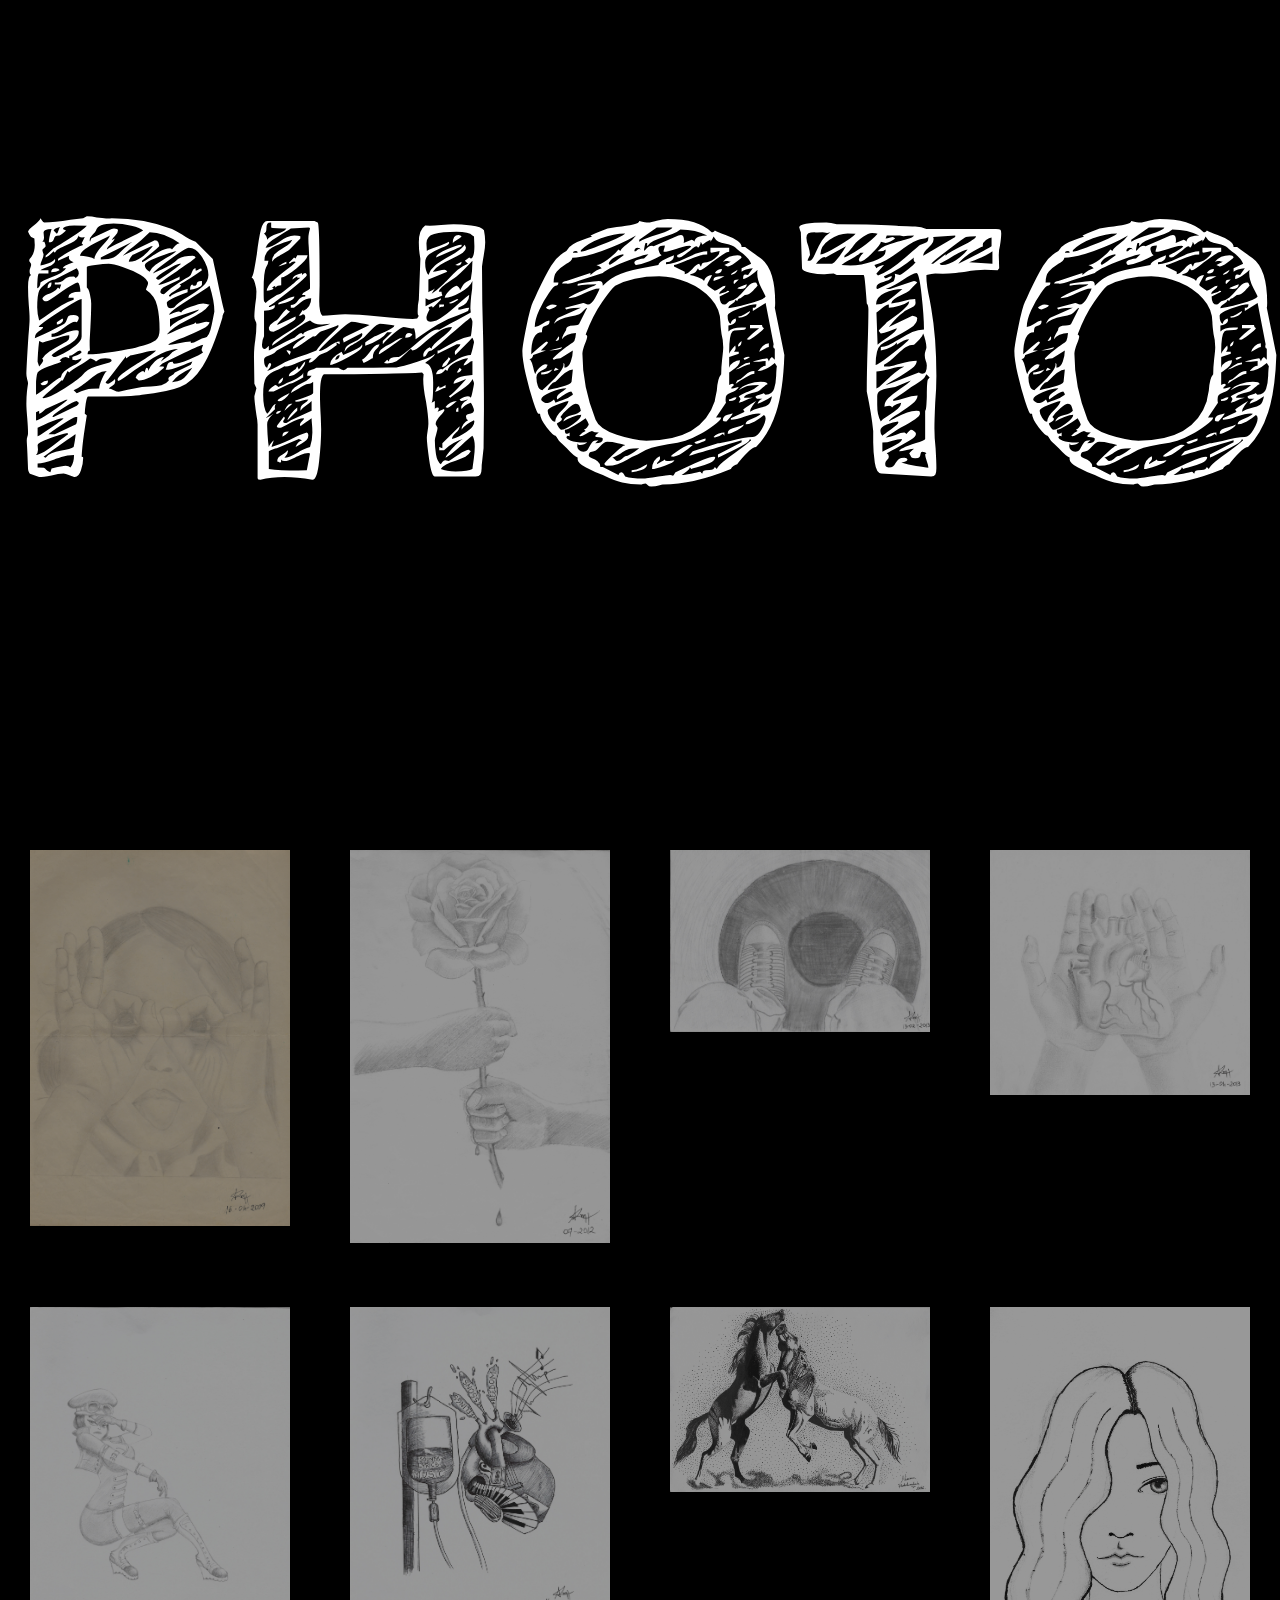
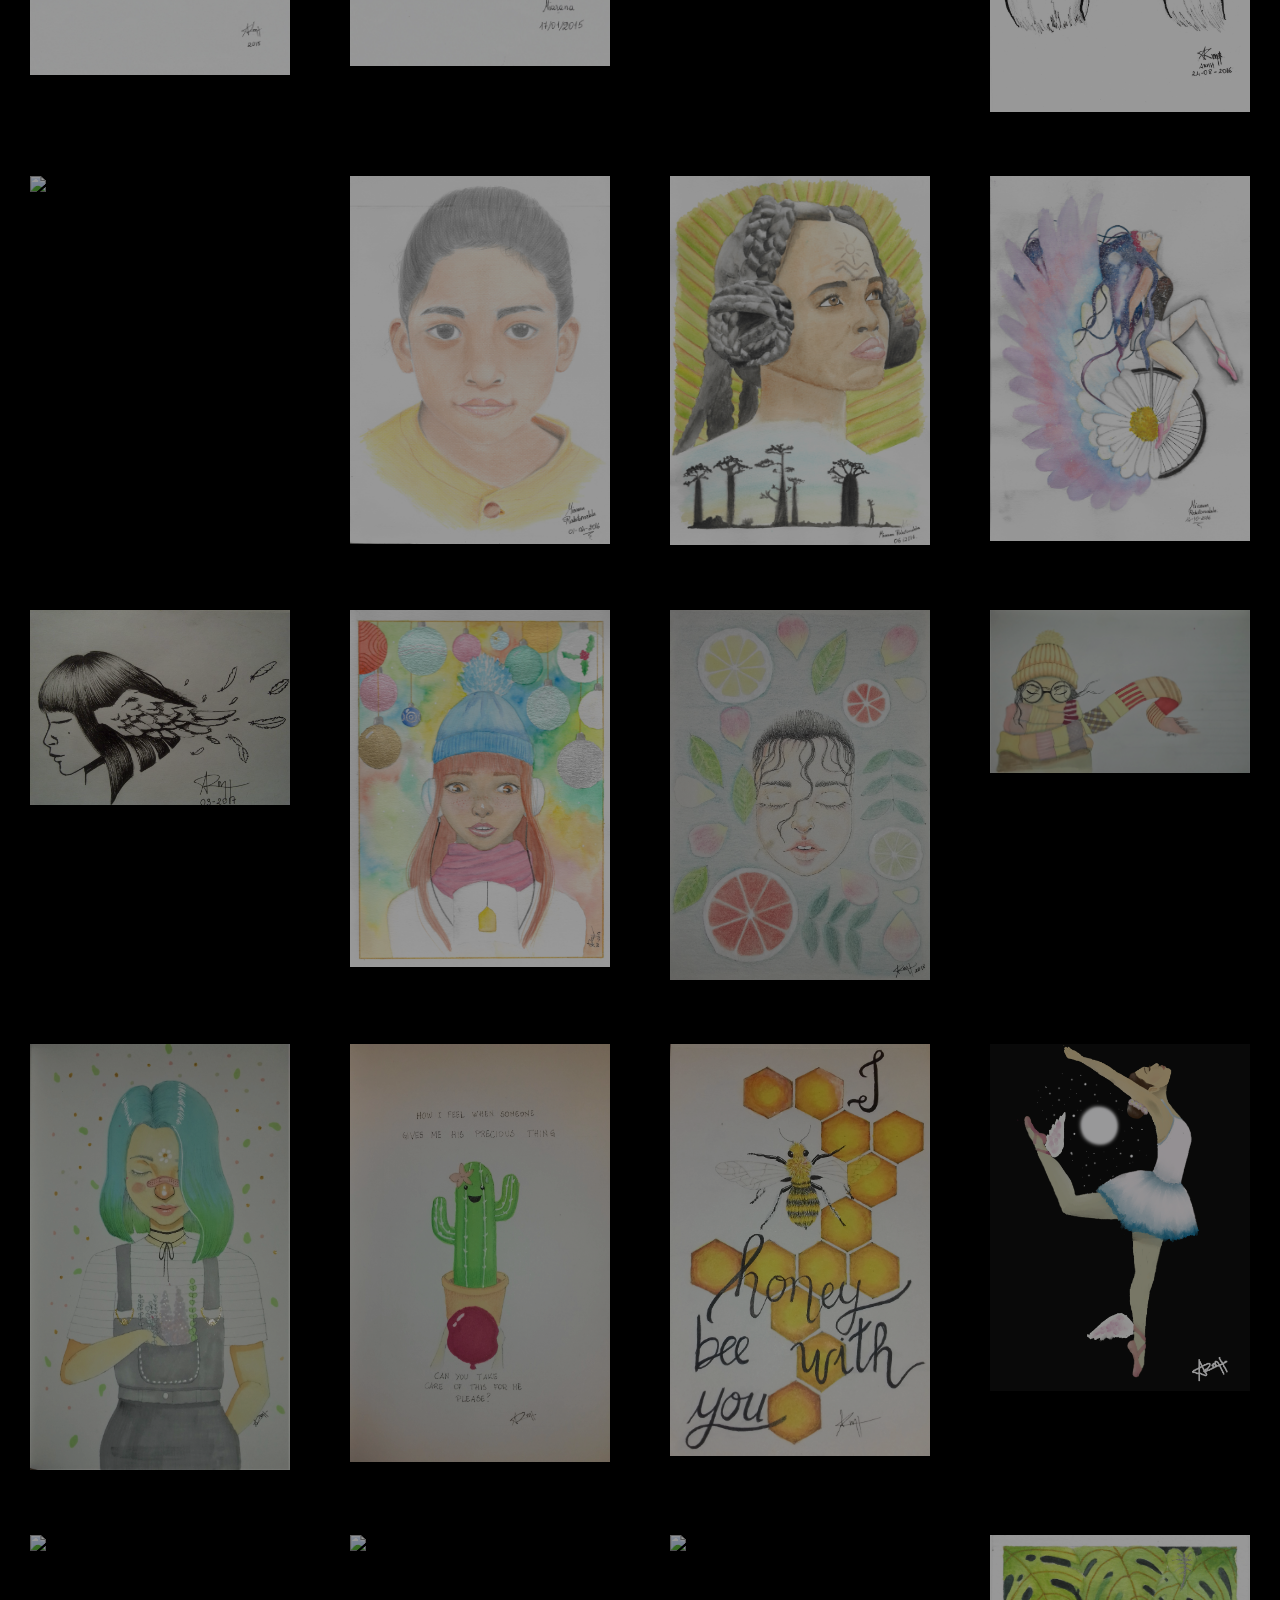
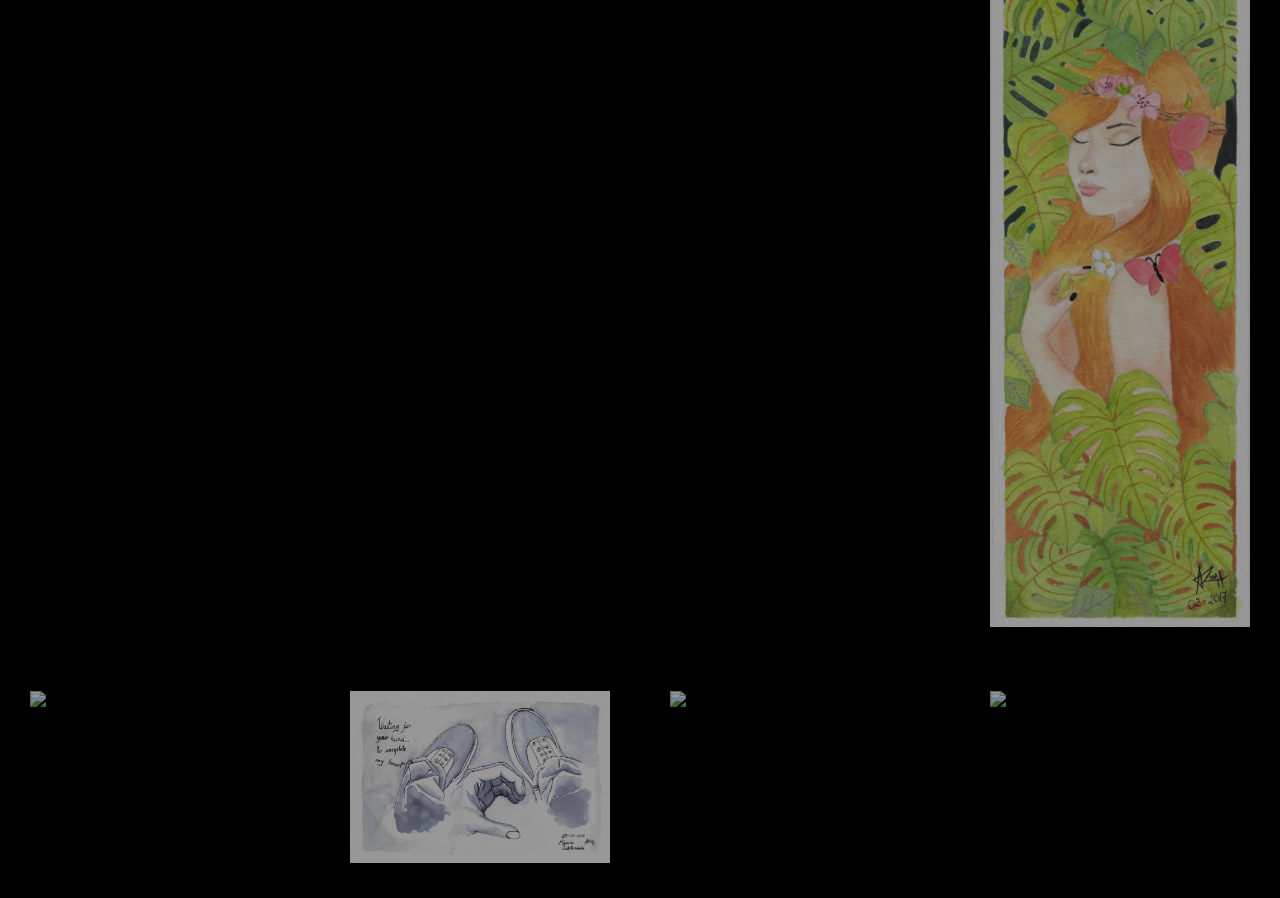
==== Drawings.html @ 01979095 "20/01" ====
<!DOCTYPE html>
<html lang="en" dir="ltr">
<head>
  <title> Photography </title>

  <meta name="viewport" content="width=device-width, initial-scale=1">

  <link rel="stylesheet" type="text/css" href="css\style.css" />
  <link rel="stylesheet" type="text/css" href="css\normalize.css" />
  <link rel="stylesheet" type="text/css" href="css\stars_background.css" />
  <link rel="stylesheet" href="https://fonts.googleapis.com/css?family=Cabin+Sketch:400,700"/>

  <div class="stars"></div>
  <div class="twinkling"></div>

  <style>
  * {
    box-sizing: border-box;
  }

  body {
    margin: 100px auto;
  }

  header .photos
  {
    font-family: "Cabin Sketch";
    font-size: 400px;
    color: #ffffff;
    margin: 200px auto 400px;
    text-align: center;
    font-weight: bold;
    line-height: 120px;
  }

  .column {
    float: left;
    width: 25%;
    padding: 30px;
  }

  .column img {
    opacity: 0.6;
    cursor: pointer;
  }

  .column img:hover {
    opacity: 1;
  }

  .row:after {
    content: "";
    display: table;
    clear: both;
  }

  .container {
    position: relative;
    display: none;
  }

  .closebtn {
    position: absolute;
    top: 10px;
    right: 15px;
    color: white;
    font-size: 200px;
    cursor: pointer;
  }

  </style>
  </head>

<body>

  <!-- The four columns -->
<header>
  <div class="photos"> <h> PHOTOGRAPHY </h>
  </div>
</header>

  <div class="row">
    <div class="column">
      <img src="images\drawings\001.jpg" alt="01" style="width:100%" onclick="myFunction(this);">
    </div>
    <div class="column">
      <img src="images\drawings\002.jpg" alt="02" style="width:100%" onclick="myFunction(this);">
    </div>
    <div class="column">
      <img src="images\drawings\003.jpg" alt="03" style="width:100%" onclick="myFunction(this);">
    </div>
    <div class="column">
      <img src="images\drawings\004.jpg" alt="04" style="width:100%" onclick="myFunction(this);">
    </div>
  </div>

  <div class="row">
    <div class="column">
      <img src="images\drawings\005.jpg" alt="05" style="width:100%" onclick="myFunction(this);">
    </div>
    <div class="column">
      <img src="images\drawings\006.jpg" alt="06" style="width:100%" onclick="myFunction(this);">
    </div>
    <div class="column">
      <img src="images\drawings\007.jpg" alt="07" style="width:100%" onclick="myFunction(this);">
    </div>
    <div class="column">
      <img src="images\drawings\008.jpg" alt="08" style="width:100%" onclick="myFunction(this);">
    </div>
  </div>

  <div class="row">
    <div class="column">
      <img src="images\drawings\009.jpg" alt="09" style="width:100%" onclick="myFunction(this);">
    </div>
    <div class="column">
      <img src="images\drawings\010.jpg" alt="10" style="width:100%" onclick="myFunction(this);">
    </div>
    <div class="column">
      <img src="images\drawings\011.jpg" alt="11" style="width:100%" onclick="myFunction(this);">
    </div>
    <div class="column">
      <img src="images\drawings\012.jpg" alt="12" style="width:100%" onclick="myFunction(this);">
    </div>
  </div>

  <div class="row">
    <div class="column">
      <img src="images\drawings\013.jpg" alt="13" style="width:100%" onclick="myFunction(this);">
    </div>
    <div class="column">
      <img src="images\drawings\014.jpg" alt="14" style="width:100%" onclick="myFunction(this);">
    </div>
    <div class="column">
      <img src="images\drawings\015.jpg" alt="15" style="width:100%" onclick="myFunction(this);">
    </div>
    <div class="column">
      <img src="images\drawings\016.jpg" alt="16" style="width:100%" onclick="myFunction(this);">
    </div>
  </div>

  <div class="row">
    <div class="column">
      <img src="images\drawings\017.jpg" alt="17" style="width:100%" onclick="myFunction(this);">
    </div>
    <div class="column">
      <img src="images\drawings\018.jpg" alt="18" style="width:100%" onclick="myFunction(this);">
    </div>
    <div class="column">
      <img src="images\drawings\019.jpg" alt="19" style="width:100%" onclick="myFunction(this);">
    </div>
    <div class="column">
      <img src="images\drawings\danseuse.jpg" alt="20" style="width:100%" onclick="myFunction(this);">
    </div>
  </div>

  <div class="row">
    <div class="column">
      <img src="images\drawings\flying_shoes.jpg" alt="21" style="width:100%" onclick="myFunction(this);">
    </div>
    <div class="column">
      <img src="images\drawings\guardian_of_life.jpg" alt="22" style="width:100%" onclick="myFunction(this);">
    </div>
    <div class="column">
      <img src="images\drawings\mère_des_mers.jpg" alt="23" style="width:100%" onclick="myFunction(this);">
    </div>
    <div class="column">
      <img src="images\drawings\naturally.jpg" alt="24" style="width:100%" onclick="myFunction(this);">
    </div>
  </div>

  <div class="row">
    <div class="column">
      <img src="images\drawings\filo_rosso.jpg" alt="21" style="width:100%" onclick="myFunction(this);">
    </div>
    <div class="column">
      <img src="images\drawings\waiting.jpg" alt="22" style="width:100%" onclick="myFunction(this);">
    </div>
    <div class="column">
      <img src="images\drawings\christams_card.jpg" alt="23" style="width:100%" onclick="myFunction(this);">
    </div>
    <div class="column">
      <img src="images\drawings\christmas_elf.jpg" alt="24" style="width:100%" onclick="myFunction(this);">
    </div>
  </div>

  <div class="container">
    <span onclick="this.parentElement.style.display='none'" class="closebtn">&times;</span>
    <img id="expandedImg" style="width:80%">
    <div id="imgtext"></div>
  </div>

  <script>
  function myFunction(imgs) {
    var expandImg = document.getElementById("expandedImg");
    var imgText = document.getElementById("imgtext");
    expandImg.src = imgs.src;
    imgText.innerHTML = imgs.alt;
    expandImg.parentElement.style.display = "block";
  }
  </script>

</html>
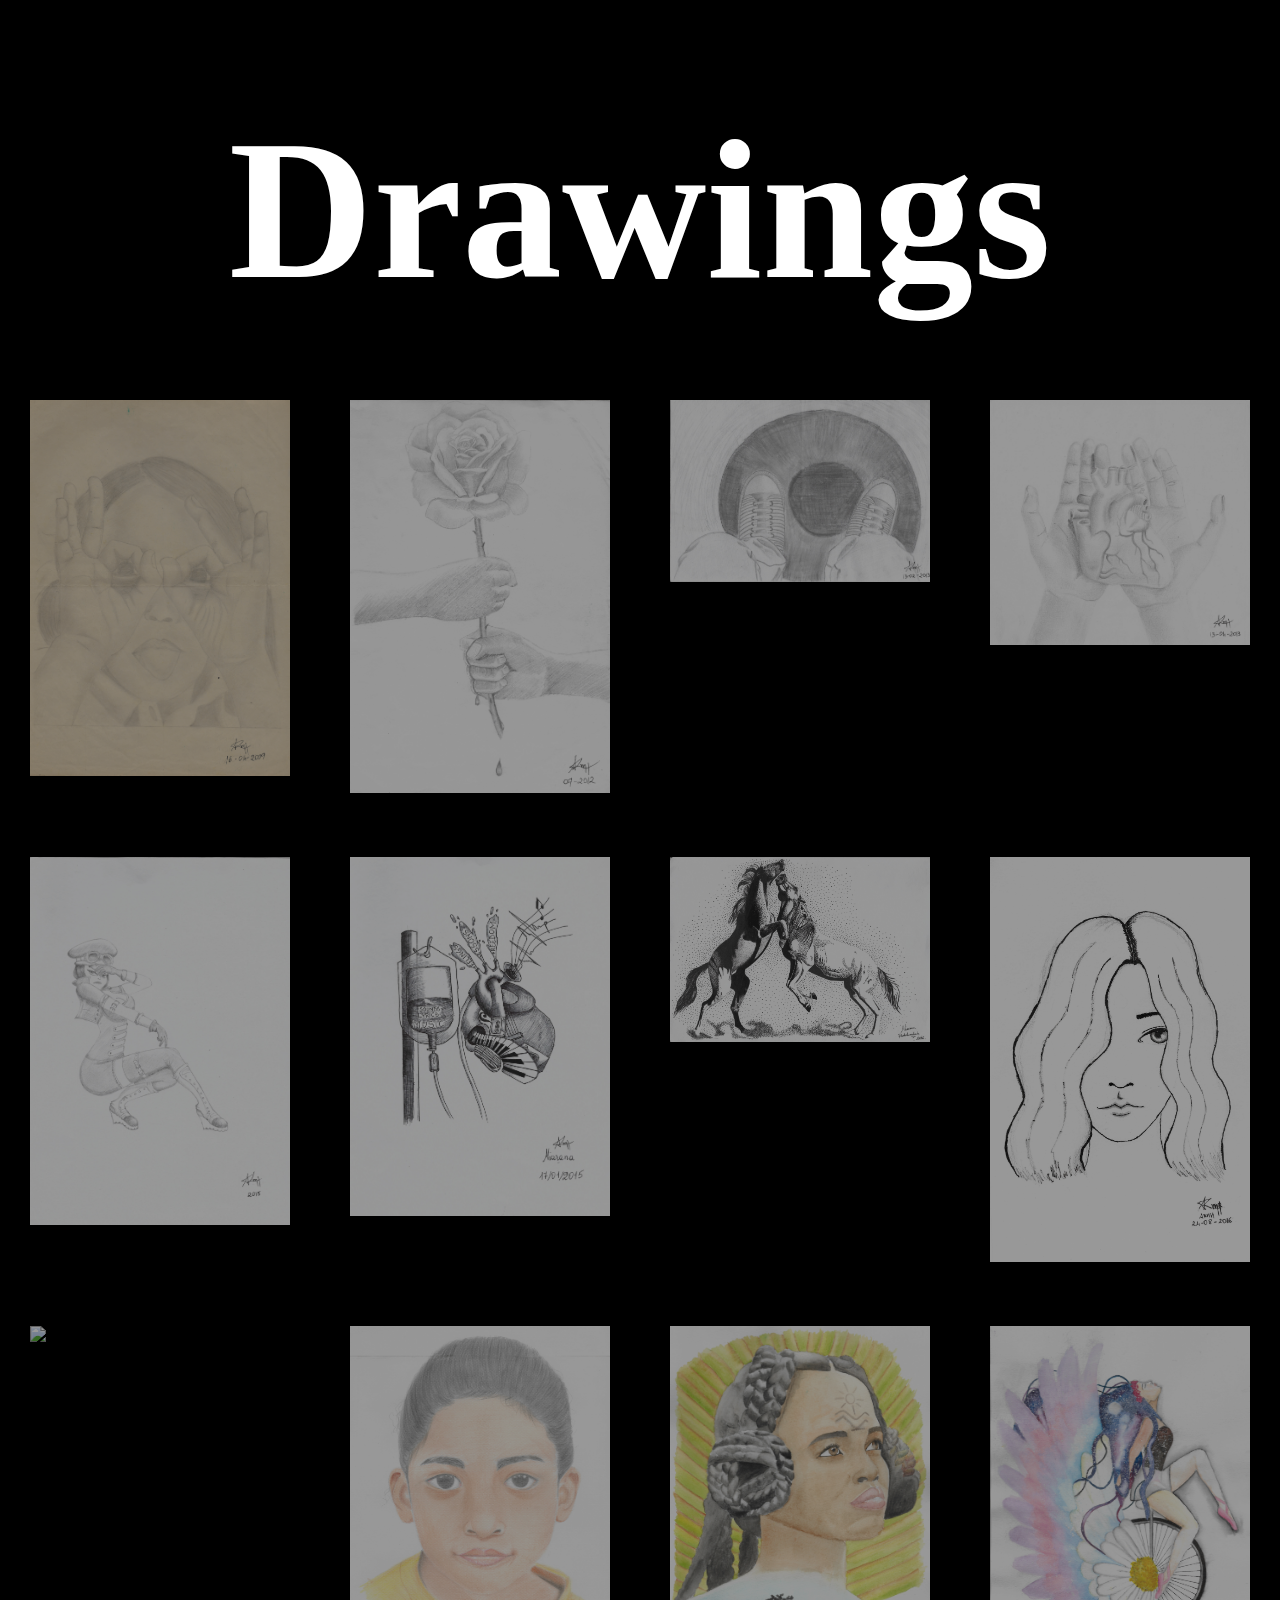
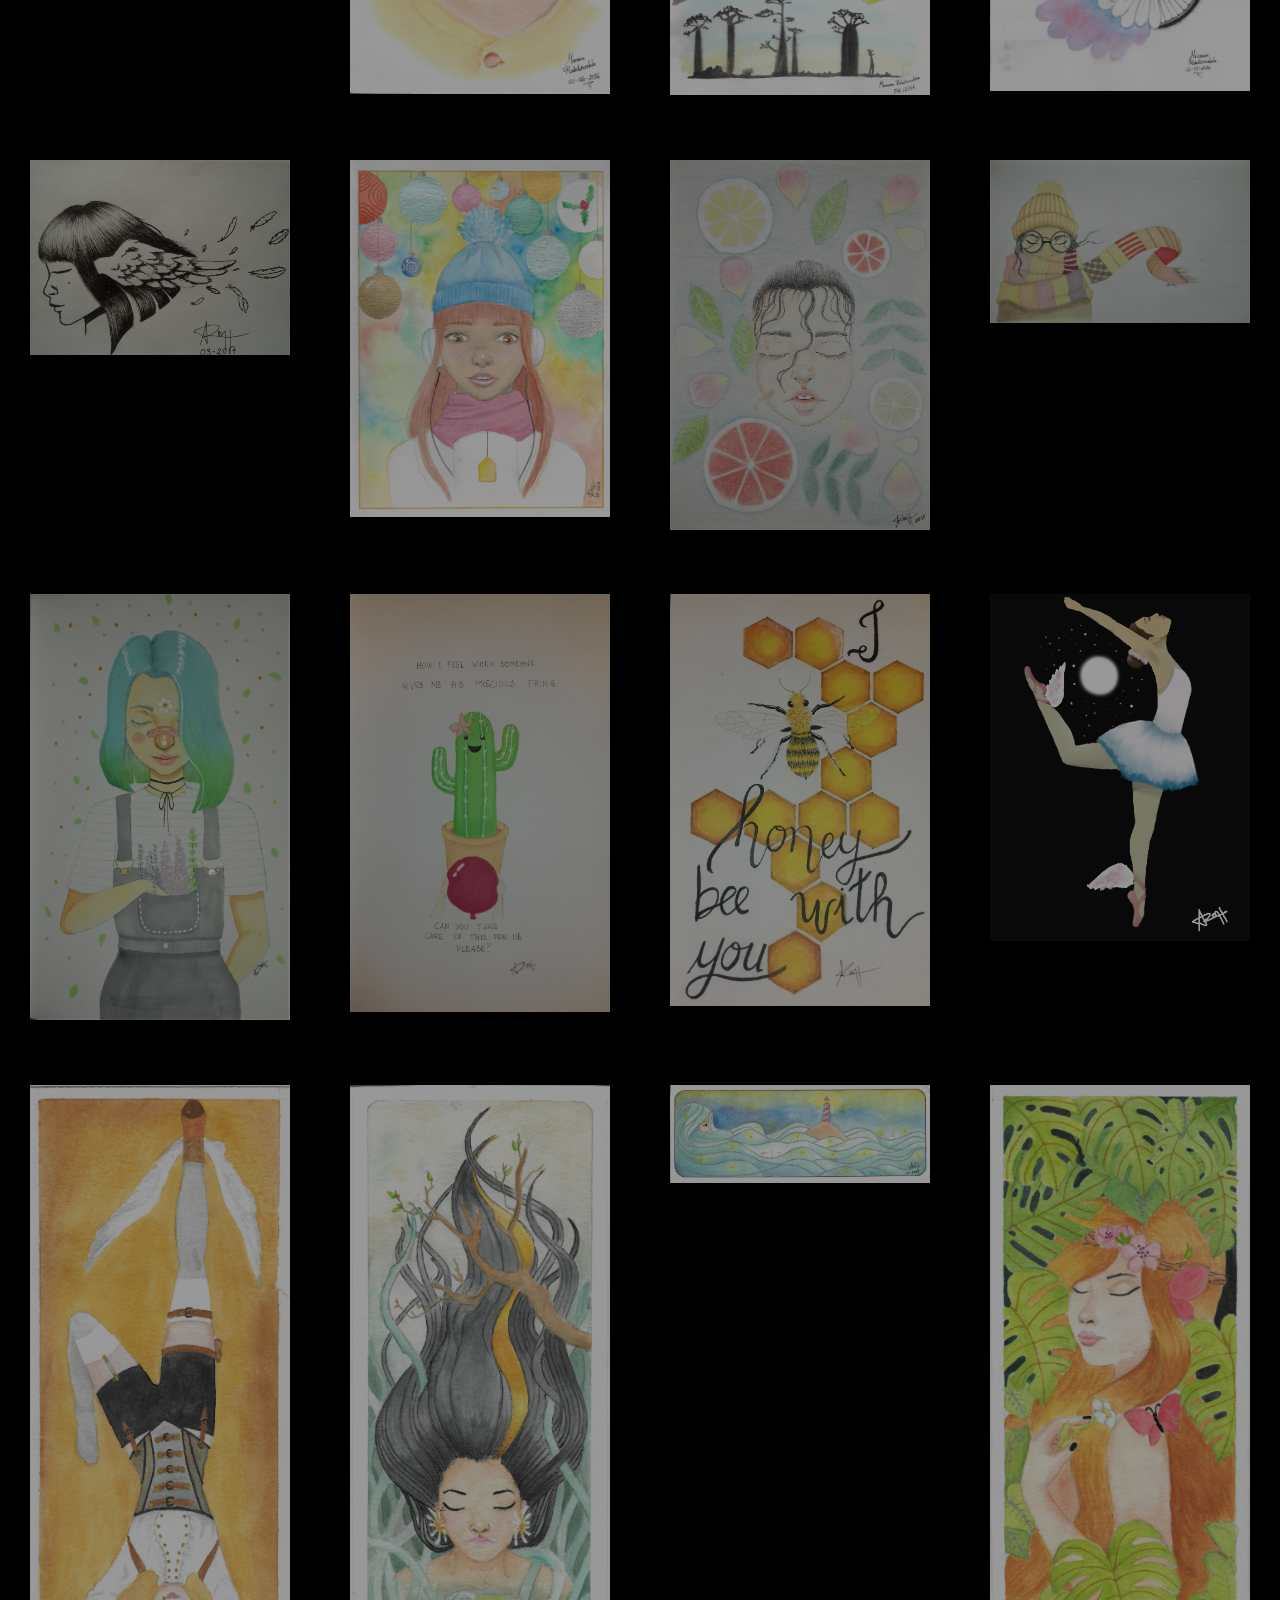
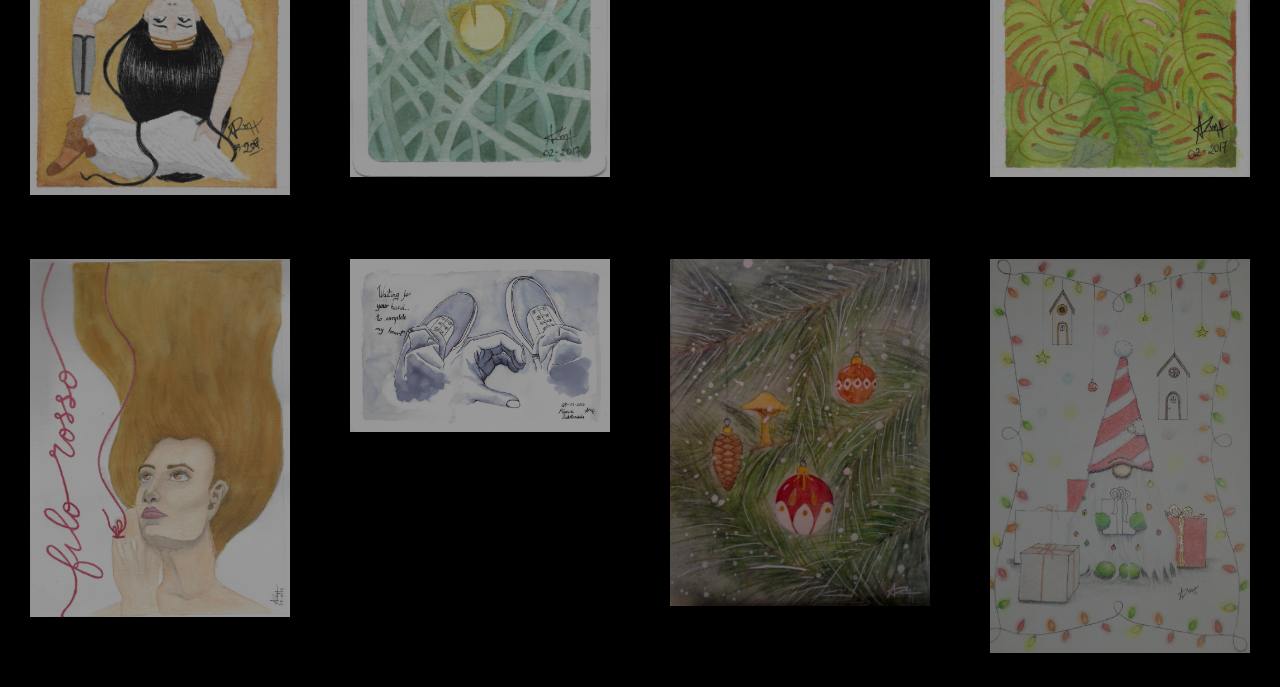
==== commit 1bfc1372: "Update Drawings.html" ====
--- a/Drawings.html
+++ b/Drawings.html
@@ -1,7 +1,7 @@
 <!DOCTYPE html>
 <html lang="en" dir="ltr">
 <head>
-  <title> Photography </title>
+  <title> Drawings </title>
 
   <meta name="viewport" content="width=device-width, initial-scale=1">
 
@@ -9,6 +9,7 @@
   <link rel="stylesheet" type="text/css" href="css\normalize.css" />
   <link rel="stylesheet" type="text/css" href="css\stars_background.css" />
   <link rel="stylesheet" href="https://fonts.googleapis.com/css?family=Cabin+Sketch:400,700"/>
+  <link rel="stylesheet" type="font/css" href="fonts\lady_fiesta\lady fiesta.TFF"/>
 
   <div class="stars"></div>
   <div class="twinkling"></div>
@@ -19,15 +20,15 @@
   }
 
   body {
-    margin: 100px auto;
-  }
-
-  header .photos
+    margin: 50px auto;
+  }
+
+  header .drawings
   {
-    font-family: "Cabin Sketch";
-    font-size: 400px;
+    font-family: "Lady Fiesta";
+    font-size: 200px;
     color: #ffffff;
-    margin: 200px auto 400px;
+    margin: 100px auto 100px;
     text-align: center;
     font-weight: bold;
     line-height: 120px;
@@ -64,7 +65,7 @@
     top: 10px;
     right: 15px;
     color: white;
-    font-size: 200px;
+    font-size: 50px;
     cursor: pointer;
   }
 
@@ -75,7 +76,7 @@
 
   <!-- The four columns -->
 <header>
-  <div class="photos"> <h> PHOTOGRAPHY </h>
+  <div class="drawings"> <h> Drawings </h>
   </div>
 </header>
 
@@ -156,13 +157,13 @@
 
   <div class="row">
     <div class="column">
-      <img src="images\drawings\flying_shoes.jpg" alt="21" style="width:100%" onclick="myFunction(this);">
-    </div>
-    <div class="column">
-      <img src="images\drawings\guardian_of_life.jpg" alt="22" style="width:100%" onclick="myFunction(this);">
-    </div>
-    <div class="column">
-      <img src="images\drawings\mère_des_mers.jpg" alt="23" style="width:100%" onclick="myFunction(this);">
+      <img src="images\drawings\flying shoes.jpg" alt="21" style="width:100%" onclick="myFunction(this);">
+    </div>
+    <div class="column">
+      <img src="images\drawings\guardian of life.jpg" alt="22" style="width:100%" onclick="myFunction(this);">
+    </div>
+    <div class="column">
+      <img src="images\drawings\mère des mers.jpg" alt="23" style="width:100%" onclick="myFunction(this);">
     </div>
     <div class="column">
       <img src="images\drawings\naturally.jpg" alt="24" style="width:100%" onclick="myFunction(this);">
@@ -171,16 +172,16 @@
 
   <div class="row">
     <div class="column">
-      <img src="images\drawings\filo_rosso.jpg" alt="21" style="width:100%" onclick="myFunction(this);">
+      <img src="images\drawings\filo rosso.jpg" alt="21" style="width:100%" onclick="myFunction(this);">
     </div>
     <div class="column">
       <img src="images\drawings\waiting.jpg" alt="22" style="width:100%" onclick="myFunction(this);">
     </div>
     <div class="column">
-      <img src="images\drawings\christams_card.jpg" alt="23" style="width:100%" onclick="myFunction(this);">
-    </div>
-    <div class="column">
-      <img src="images\drawings\christmas_elf.jpg" alt="24" style="width:100%" onclick="myFunction(this);">
+      <img src="images\drawings\christmas card.jpg" alt="23" style="width:100%" onclick="myFunction(this);">
+    </div>
+    <div class="column">
+      <img src="images\drawings\christmas elf.jpg" alt="24" style="width:100%" onclick="myFunction(this);">
     </div>
   </div>
 
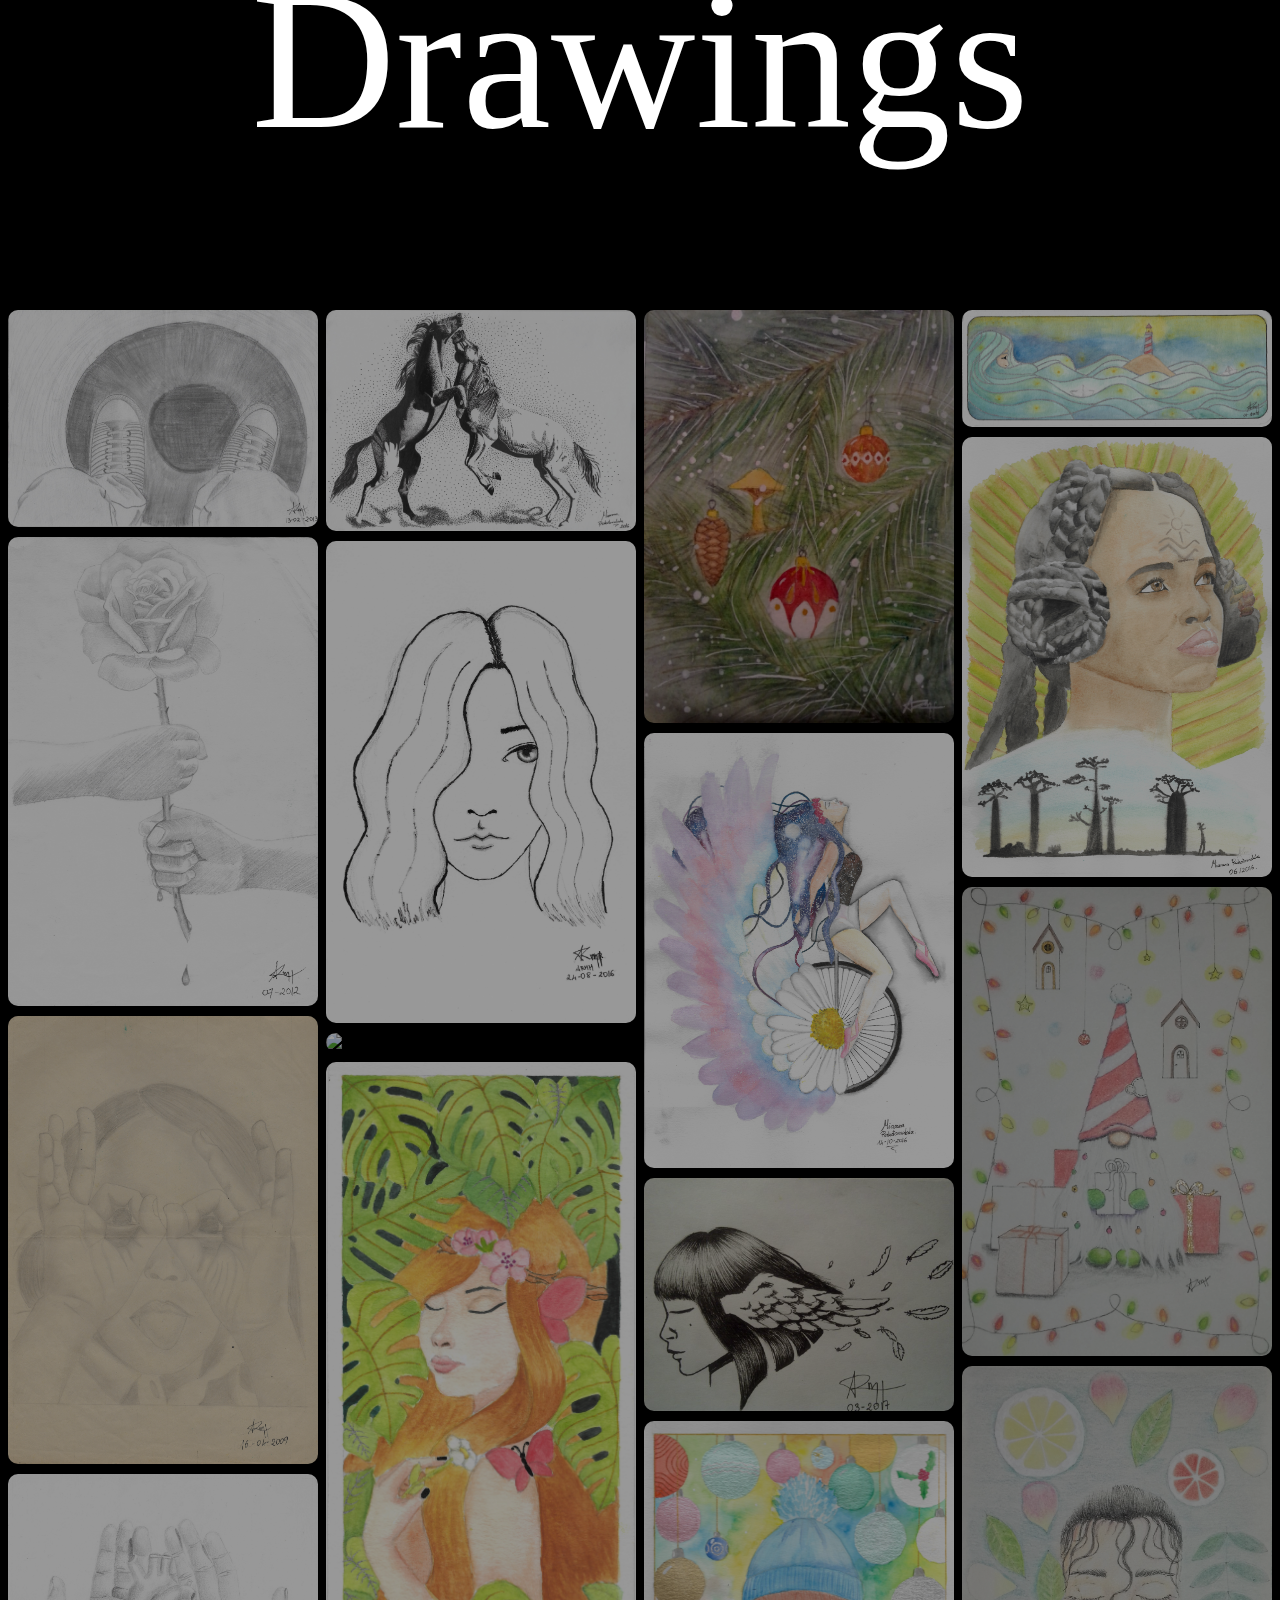
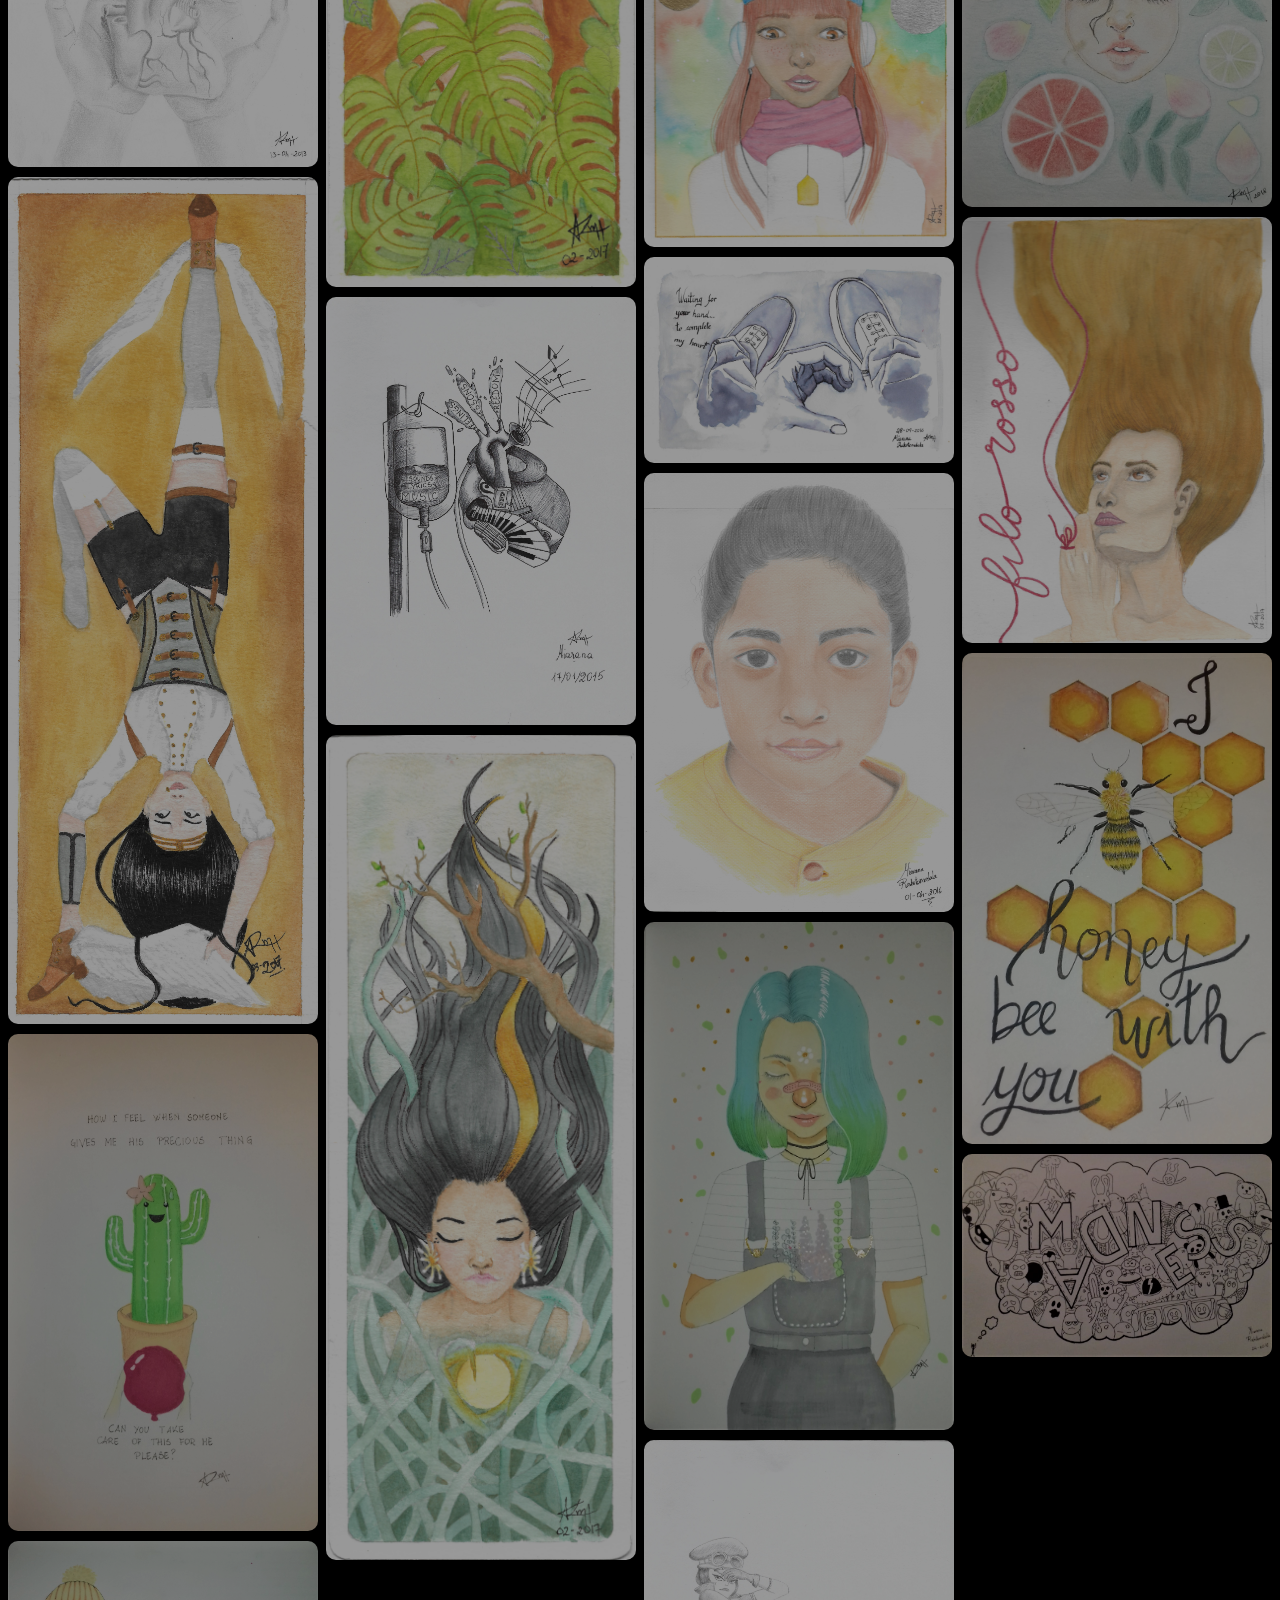
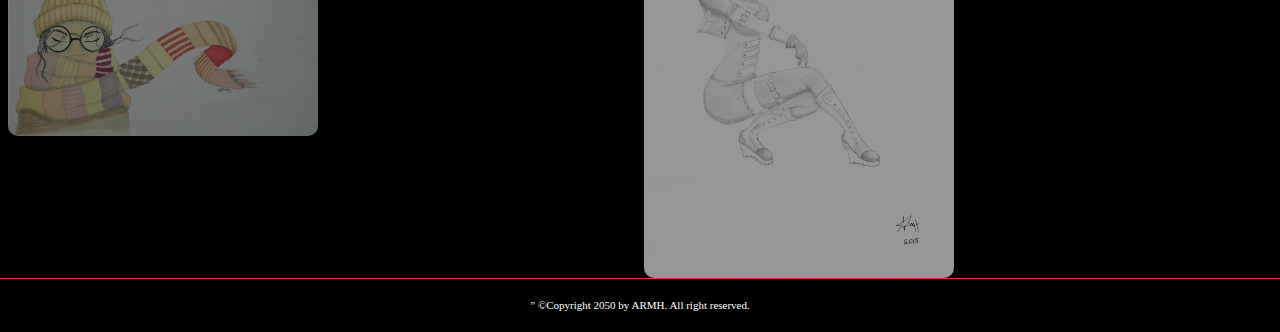
==== commit ddbc32bb: "22/01" ====
--- a/Drawings.html
+++ b/Drawings.html
@@ -20,7 +20,7 @@
   }
 
   body {
-    margin: 50px auto;
+    margin: 0 auto;
   }
 
   header .drawings
@@ -28,25 +28,38 @@
     font-family: "Lady Fiesta";
     font-size: 200px;
     color: #ffffff;
-    margin: 100px auto 100px;
+    margin: 0 auto 100px;
     text-align: center;
-    font-weight: bold;
+    font-weight: normal;
     line-height: 120px;
+    height: 200px;
   }
 
   .column {
-    float: left;
-    width: 25%;
-    padding: 30px;
+    -ms-flex: 25%; /* IE10 */
+   flex: 25%;
+   max-width: 25%;
+   padding: 0 4px;
   }
 
   .column img {
+    border-radius: 10px;
     opacity: 0.6;
     cursor: pointer;
+    margin-top: 10px;
+    vertical-align: middle;
   }
 
   .column img:hover {
     opacity: 1;
+  }
+
+  .row {
+    display: -ms-flexbox; /* IE 10 */
+    display: flex;
+    -ms-flex-wrap: wrap; /* IE 10 */
+    flex-wrap: wrap;
+    padding: 0 4px;
   }
 
   .row:after {
@@ -64,11 +77,76 @@
     position: absolute;
     top: 10px;
     right: 15px;
-    color: white;
+    color: black;
     font-size: 50px;
     cursor: pointer;
   }
 
+.expand {
+margin: 0;
+display: block;
+width: 80%;
+max-width: 700px;
+}
+
+#caption {
+margin: auto;
+display: block;
+width: 60%;
+max-width: 100%;
+text-align: center;
+color: #ccc;
+padding: 10px 0;
+height: 150px;
+}
+
+/* Add Animation */
+.expand, #caption {
+-webkit-animation-name: zoom;
+-webkit-animation-duration: 0.6s;
+animation-name: zoom;
+animation-duration: 0.6s;
+}
+
+@-webkit-keyframes zoom {
+from {-webkit-transform:scale(0)}
+to {-webkit-transform:scale(1)}
+}
+
+@keyframes zoom {
+from {transform:scale(0)}
+to {transform:scale(1)}
+}
+
+  /* Responsive layout - makes a two column-layout instead of four columns */
+@media screen and (max-width: 800px) {
+  .column {
+    -ms-flex: 100%;
+    flex: 40%;
+    max-width: 30%;
+  }
+}
+
+/* Responsive layout - makes the two columns stack on top of each other instead of next to each other */
+@media screen and (max-width: 600px) {
+  .column {
+    -ms-flex: 100%;
+    flex: 100%;
+    max-width: 100%;
+  }
+}
+
+  #footer
+  {
+           font-family: "antique olive";
+           font-size: 11px;
+           text-align: center;
+           color: white;
+           padding: 20px 50px 0 50px;
+           border-top: 0.5px groove;
+           border-color: #e03a36;
+  }
+
   </style>
   </head>
 
@@ -76,113 +154,50 @@
 
   <!-- The four columns -->
 <header>
-  <div class="drawings"> <h> Drawings </h>
-  </div>
+      <div class="drawings"> <h> Drawings </h> </div>
 </header>
 
   <div class="row">
     <div class="column">
       <img src="images\drawings\001.jpg" alt="01" style="width:100%" onclick="myFunction(this);">
-    </div>
-    <div class="column">
       <img src="images\drawings\002.jpg" alt="02" style="width:100%" onclick="myFunction(this);">
-    </div>
-    <div class="column">
       <img src="images\drawings\003.jpg" alt="03" style="width:100%" onclick="myFunction(this);">
-    </div>
-    <div class="column">
       <img src="images\drawings\004.jpg" alt="04" style="width:100%" onclick="myFunction(this);">
-    </div>
-  </div>
-
-  <div class="row">
-    <div class="column">
-      <img src="images\drawings\005.jpg" alt="05" style="width:100%" onclick="myFunction(this);">
-    </div>
-    <div class="column">
+      <img src="images\drawings\flying shoes.jpg" alt="21" style="width:100%" onclick="myFunction(this);">
+      <img src="images\drawings\018.jpg" alt="18" style="width:100%" onclick="myFunction(this);">
+      <img src="images\drawings\016.jpg" alt="16" style="width:100%" onclick="myFunction(this);">
+    </div>
+
+    <div class="column">
+      <img src="images\drawings\007.jpg" alt="07" style="width:100%" onclick="myFunction(this);">
+      <img src="images\drawings\008.jpg" alt="08" style="width:100%" onclick="myFunction(this);">
+      <img src="images\drawings\009.jpg" alt="09" style="width:100%" onclick="myFunction(this);">
+      <img src="images\drawings\naturally.jpg" alt="24" style="width:100%" onclick="myFunction(this);">
       <img src="images\drawings\006.jpg" alt="06" style="width:100%" onclick="myFunction(this);">
-    </div>
-    <div class="column">
-      <img src="images\drawings\007.jpg" alt="07" style="width:100%" onclick="myFunction(this);">
-    </div>
-    <div class="column">
-      <img src="images\drawings\008.jpg" alt="08" style="width:100%" onclick="myFunction(this);">
-    </div>
-  </div>
-
-  <div class="row">
-    <div class="column">
-      <img src="images\drawings\009.jpg" alt="09" style="width:100%" onclick="myFunction(this);">
-    </div>
-    <div class="column">
+      <img src="images\drawings\guardian of life.jpg" alt="17" style="width:100%" onclick="myFunction(this);">
+    </div>
+
+    <div class="column">
+      <img src="images\drawings\christmas card.jpg" alt="27" style="width:100%" onclick="myFunction(this);">
+      <img src="images\drawings\012.jpg" alt="12" style="width:100%" onclick="myFunction(this);">
+      <img src="images\drawings\013.jpg" alt="13" style="width:100%" onclick="myFunction(this);">
+      <img src="images\drawings\014.jpg" alt="14" style="width:100%" onclick="myFunction(this);">
+      <img src="images\drawings\waiting.jpg" alt="26" style="width:100%" onclick="myFunction(this);">
       <img src="images\drawings\010.jpg" alt="10" style="width:100%" onclick="myFunction(this);">
-    </div>
-    <div class="column">
+      <img src="images\drawings\017.jpg" alt="22" style="width:100%" onclick="myFunction(this);">
+      <img src="images\drawings\005.jpg" alt="28" style="width:100%" onclick="myFunction(this);">
+    </div>
+
+    <div class="column">
+      <img src="images\drawings\mère des mers.jpg" alt="23" style="width:100%" onclick="myFunction(this);">
       <img src="images\drawings\011.jpg" alt="11" style="width:100%" onclick="myFunction(this);">
-    </div>
-    <div class="column">
-      <img src="images\drawings\012.jpg" alt="12" style="width:100%" onclick="myFunction(this);">
-    </div>
-  </div>
-
-  <div class="row">
-    <div class="column">
-      <img src="images\drawings\013.jpg" alt="13" style="width:100%" onclick="myFunction(this);">
-    </div>
-    <div class="column">
-      <img src="images\drawings\014.jpg" alt="14" style="width:100%" onclick="myFunction(this);">
-    </div>
-    <div class="column">
+      <img src="images\drawings\christmas elf.jpg" alt="28" style="width:100%" onclick="myFunction(this);">
       <img src="images\drawings\015.jpg" alt="15" style="width:100%" onclick="myFunction(this);">
-    </div>
-    <div class="column">
-      <img src="images\drawings\016.jpg" alt="16" style="width:100%" onclick="myFunction(this);">
-    </div>
-  </div>
-
-  <div class="row">
-    <div class="column">
-      <img src="images\drawings\017.jpg" alt="17" style="width:100%" onclick="myFunction(this);">
-    </div>
-    <div class="column">
-      <img src="images\drawings\018.jpg" alt="18" style="width:100%" onclick="myFunction(this);">
-    </div>
-    <div class="column">
+      <img src="images\drawings\filo rosso.jpg" alt="25" style="width:100%" onclick="myFunction(this);">
       <img src="images\drawings\019.jpg" alt="19" style="width:100%" onclick="myFunction(this);">
-    </div>
-    <div class="column">
-      <img src="images\drawings\danseuse.jpg" alt="20" style="width:100%" onclick="myFunction(this);">
-    </div>
-  </div>
-
-  <div class="row">
-    <div class="column">
-      <img src="images\drawings\flying shoes.jpg" alt="21" style="width:100%" onclick="myFunction(this);">
-    </div>
-    <div class="column">
-      <img src="images\drawings\guardian of life.jpg" alt="22" style="width:100%" onclick="myFunction(this);">
-    </div>
-    <div class="column">
-      <img src="images\drawings\mère des mers.jpg" alt="23" style="width:100%" onclick="myFunction(this);">
-    </div>
-    <div class="column">
-      <img src="images\drawings\naturally.jpg" alt="24" style="width:100%" onclick="myFunction(this);">
-    </div>
-  </div>
-
-  <div class="row">
-    <div class="column">
-      <img src="images\drawings\filo rosso.jpg" alt="21" style="width:100%" onclick="myFunction(this);">
-    </div>
-    <div class="column">
-      <img src="images\drawings\waiting.jpg" alt="22" style="width:100%" onclick="myFunction(this);">
-    </div>
-    <div class="column">
-      <img src="images\drawings\christmas card.jpg" alt="23" style="width:100%" onclick="myFunction(this);">
-    </div>
-    <div class="column">
-      <img src="images\drawings\christmas elf.jpg" alt="24" style="width:100%" onclick="myFunction(this);">
-    </div>
+      <img src="images\drawings\madness.jpg" alt="05" style="width:100%" onclick="myFunction(this);">
+    </div>
+
   </div>
 
   <div class="container">
@@ -192,13 +207,17 @@
   </div>
 
   <script>
+
   function myFunction(imgs) {
     var expandImg = document.getElementById("expandedImg");
-    var imgText = document.getElementById("imgtext");
     expandImg.src = imgs.src;
-    imgText.innerHTML = imgs.alt;
     expandImg.parentElement.style.display = "block";
   }
   </script>
 
+  <div id="footer">”
+          ©Copyright 2050 by ARMH. All right reserved.
+  </div>
+
+</body>
 </html>
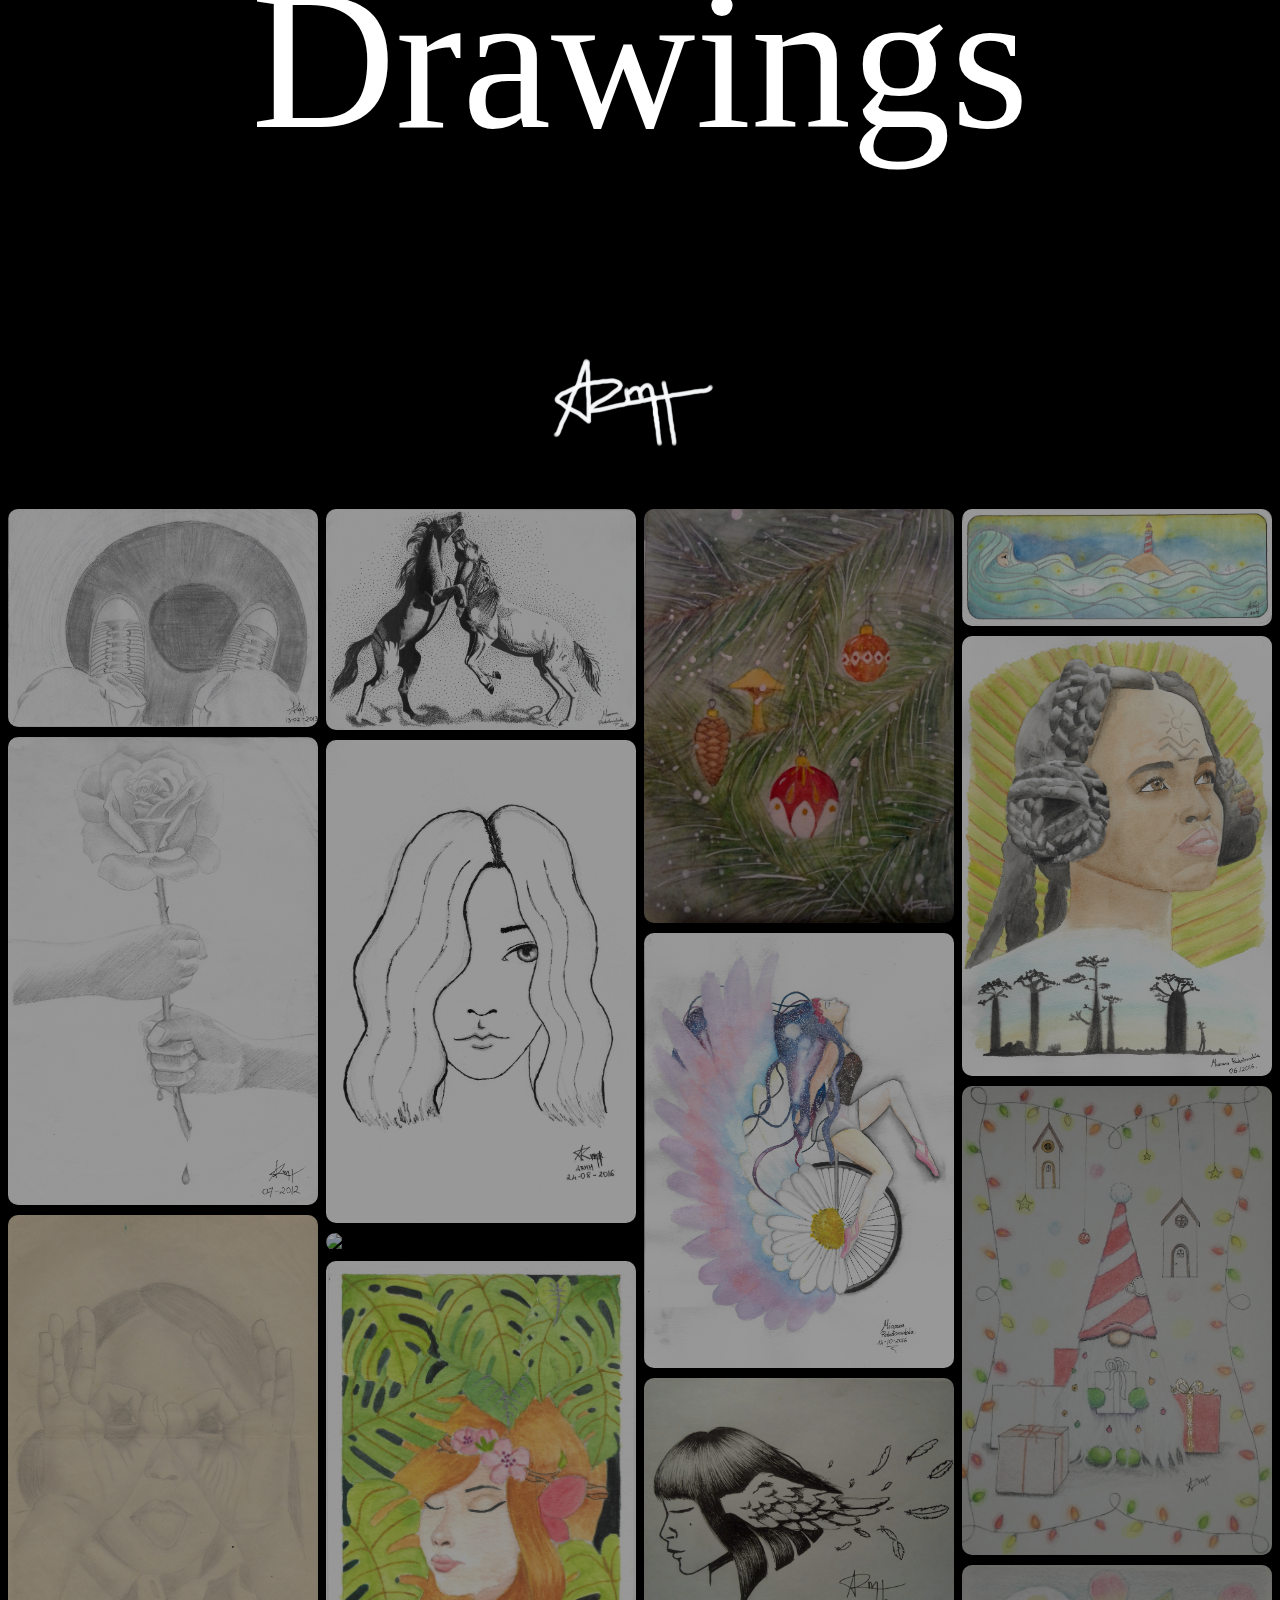
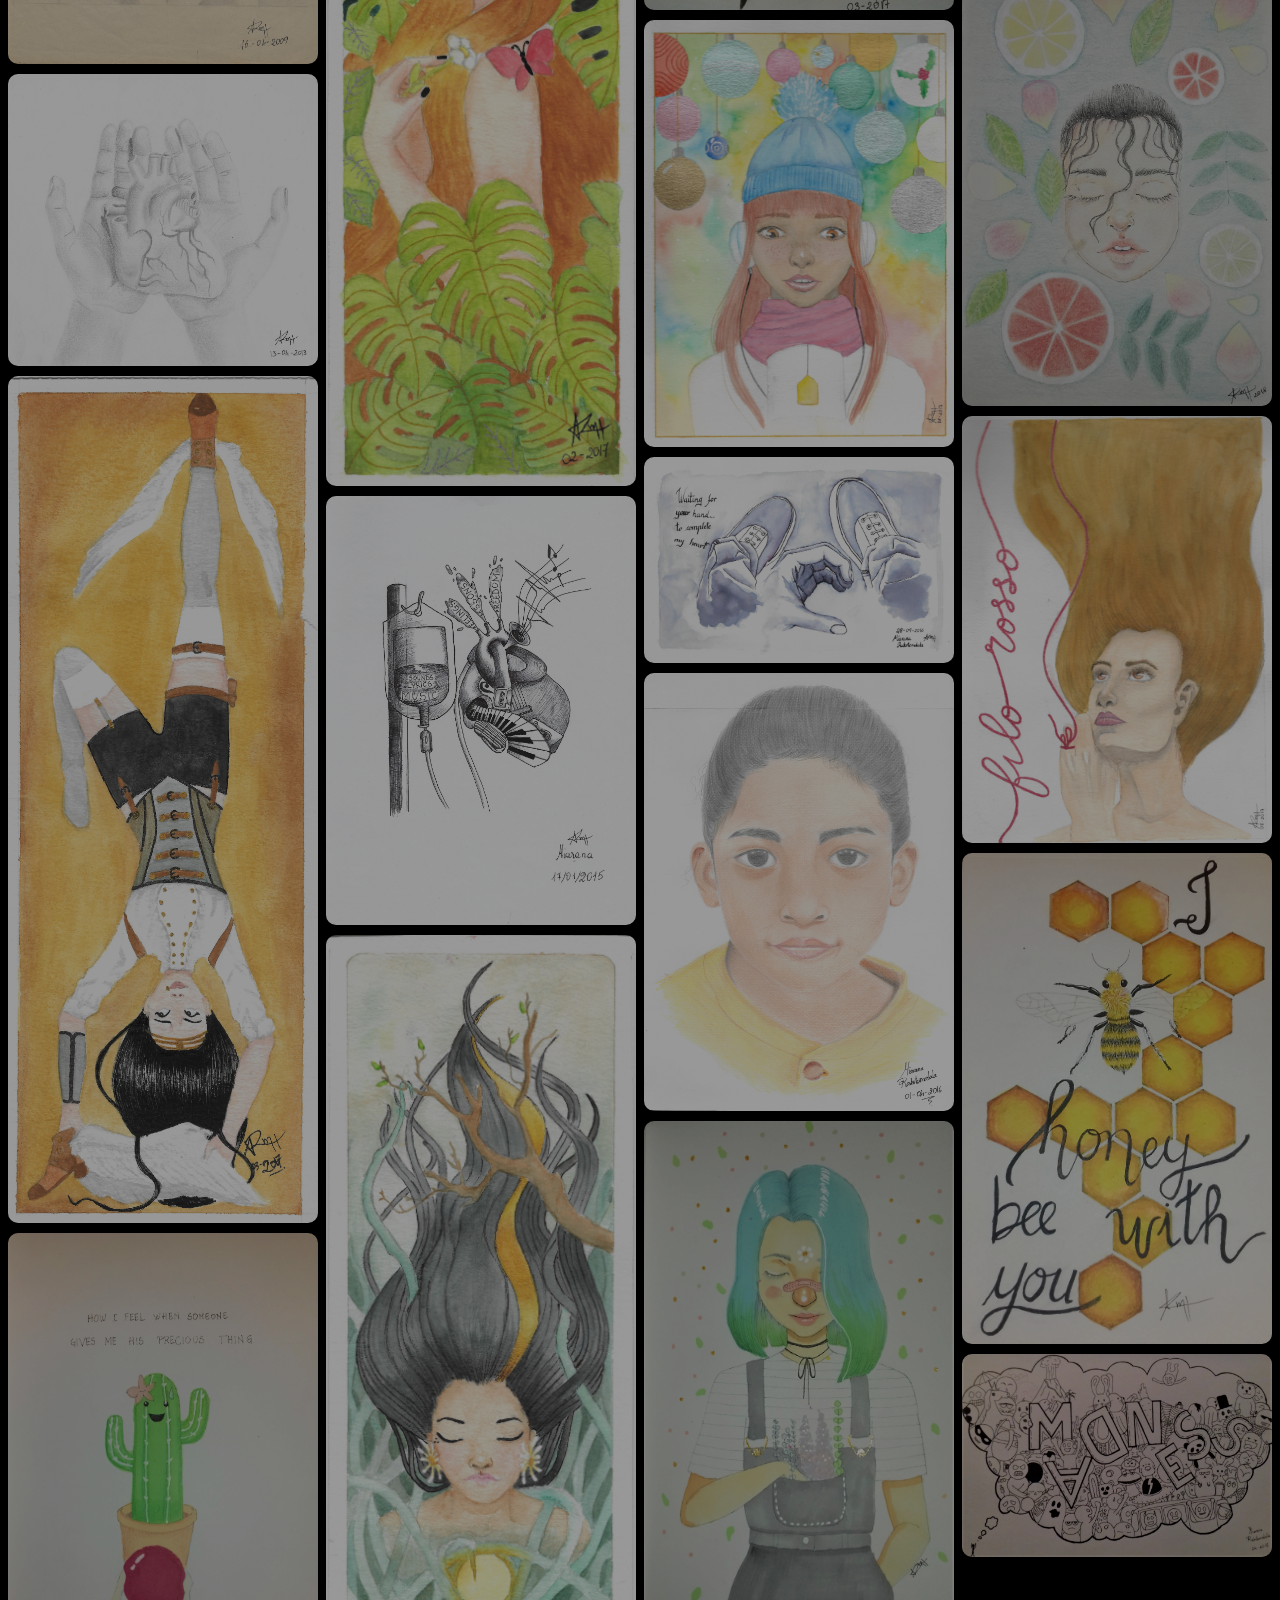
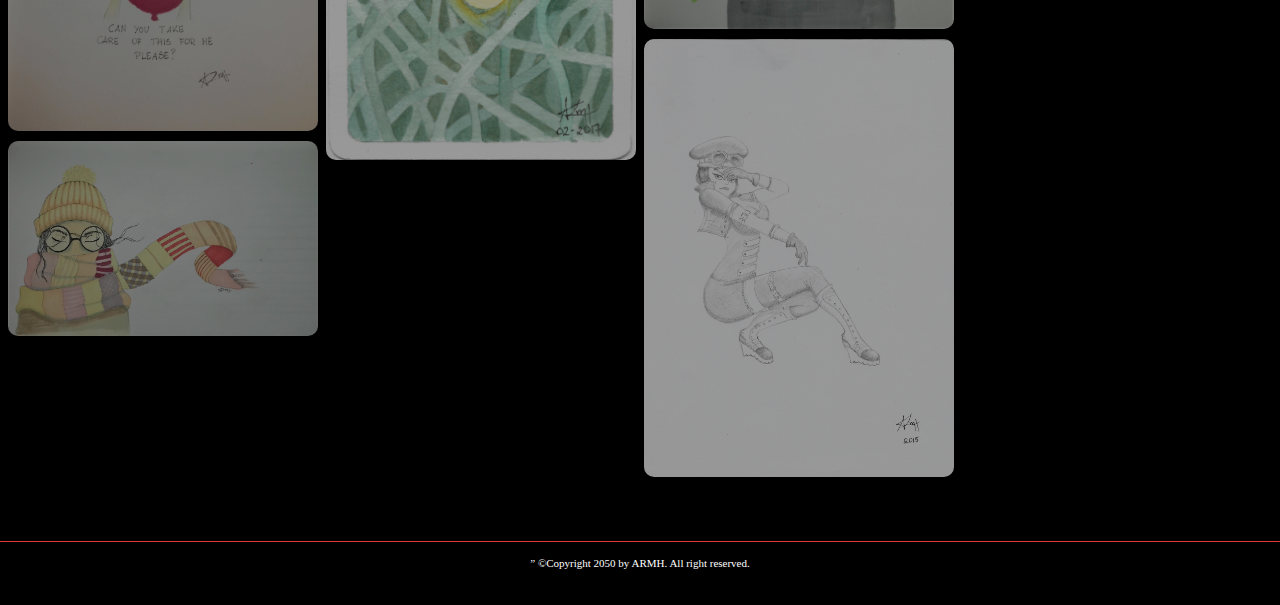
==== commit 988a14df: "25/01" ====
--- a/Drawings.html
+++ b/Drawings.html
@@ -35,6 +35,11 @@
     height: 200px;
   }
 
+  .Home img{
+    width: 15%;
+    margin: 2% 42%;
+  }
+
   .column {
     -ms-flex: 25%; /* IE10 */
    flex: 25%;
@@ -71,13 +76,23 @@
   .container {
     position: relative;
     display: none;
+    position: fixed;
+    z-index: 1;
+    padding: 150px;
+    left: 0;
+    top: 0;
+    width: 100%;
+    height: 100%;
+    overflow: auto;
+    background-color: rgb(0,0,0);
+    background-color: rgba(0,0,0,0.9);
   }
 
   .closebtn {
     position: absolute;
     top: 10px;
     right: 15px;
-    color: black;
+    color: white;
     font-size: 50px;
     cursor: pointer;
   }
@@ -136,13 +151,26 @@
   }
 }
 
+#myBtn {
+  display: none;
+  position: fixed;
+  bottom: 20px;
+  right: 46.5%;
+  z-index: 2;
+  border: none;
+  outline: none;
+  cursor: pointer;
+  padding: 15px;
+}
+
   #footer
   {
            font-family: "antique olive";
            font-size: 11px;
            text-align: center;
            color: white;
-           padding: 20px 50px 0 50px;
+           margin-top: 5%;
+           padding: 15px;
            border-top: 0.5px groove;
            border-color: #e03a36;
   }
@@ -155,7 +183,13 @@
   <!-- The four columns -->
 <header>
       <div class="drawings"> <h> Drawings </h> </div>
+      <div class="Home">
+         <a href="index.html"> <img src="images\assets\signature.png" alt="Home"/>
+         </a>
+      </div>
 </header>
+
+<img src="images\assets\rocket_f.png" onclick="topFunction()" id="myBtn" title="Go to top"/>
 
   <div class="row">
     <div class="column">
@@ -213,6 +247,23 @@
     expandImg.src = imgs.src;
     expandImg.parentElement.style.display = "block";
   }
+
+  //button scrollTop
+  window.onscroll = function() {scrollFunction()};
+
+  function scrollFunction() {
+    if (document.body.scrollTop > 20 || document.documentElement.scrollTop > 20) {
+      document.getElementById("myBtn").style.display = "block";
+    } else {
+      document.getElementById("myBtn").style.display = "none";
+    }
+  }
+
+  function topFunction() {
+    document.body.scrollTop = 0;
+    document.documentElement.scrollTop = 0;
+  }
+
   </script>
 
   <div id="footer">”
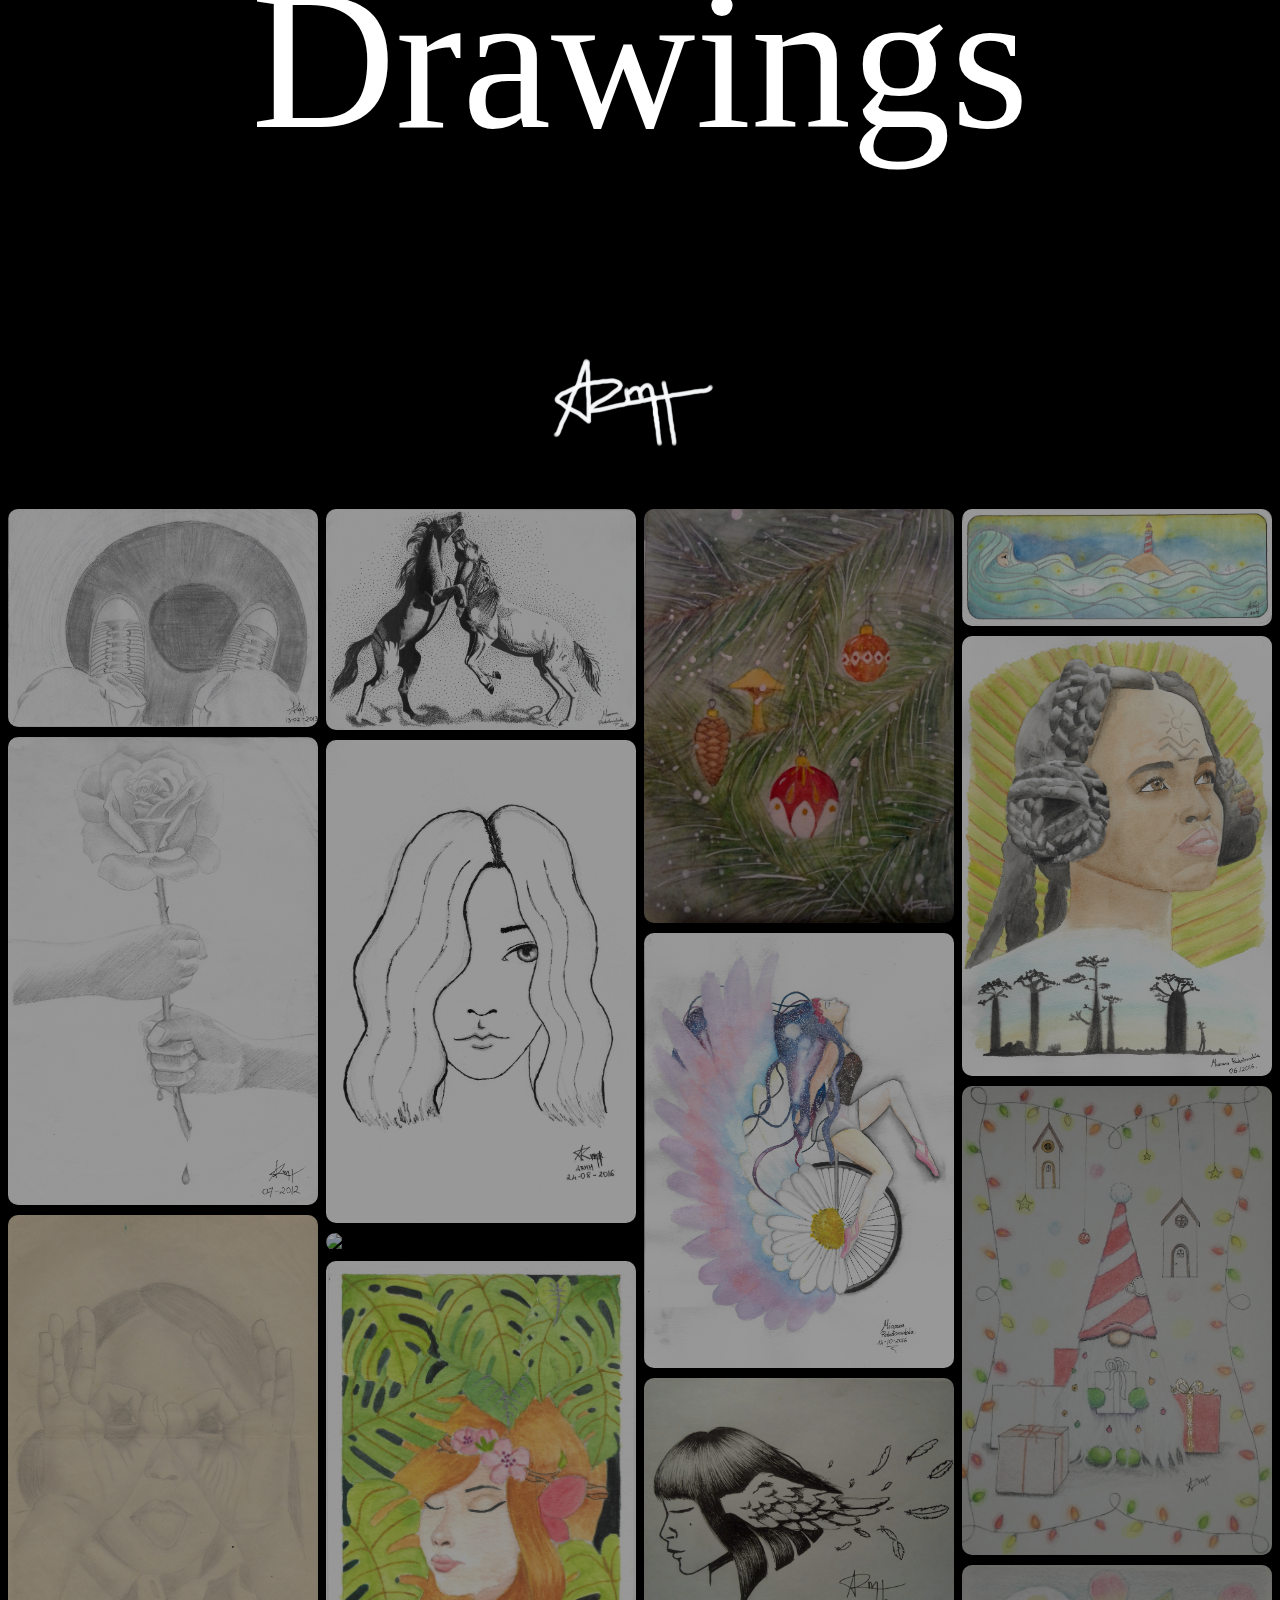
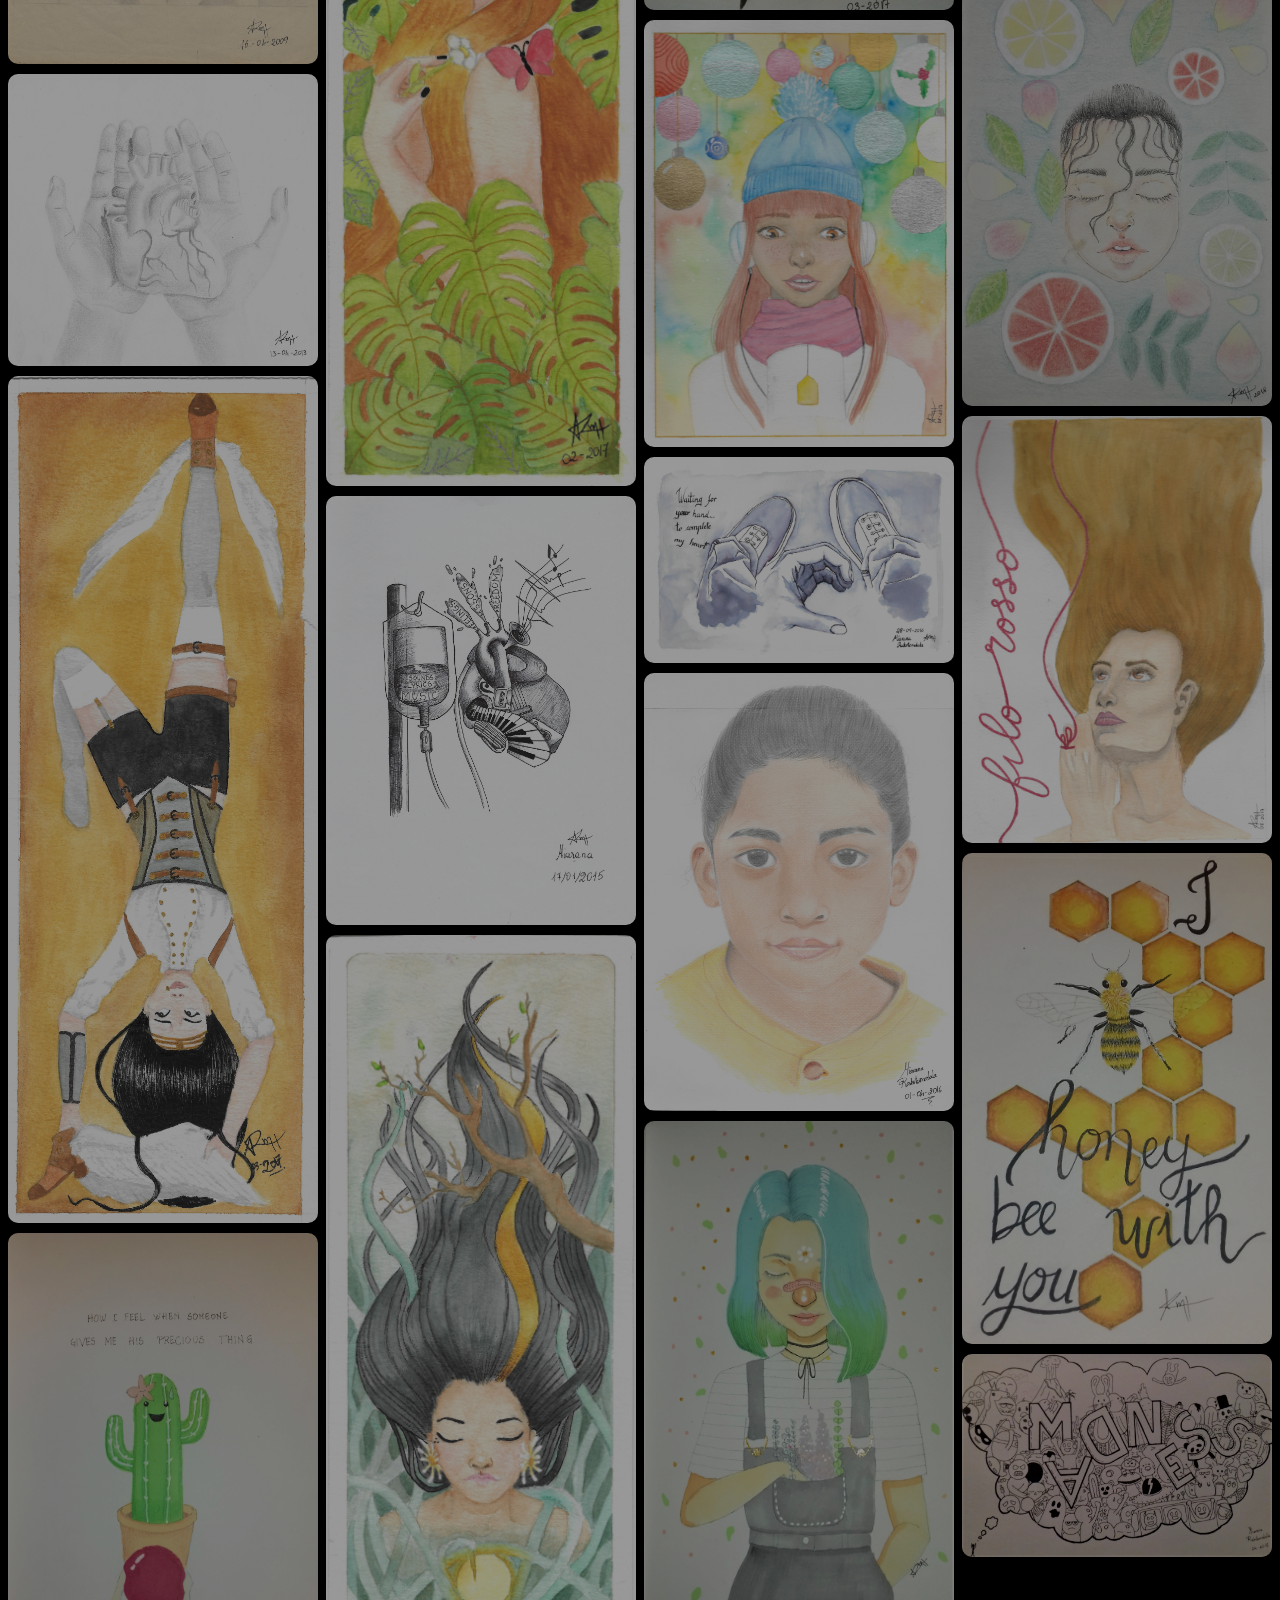
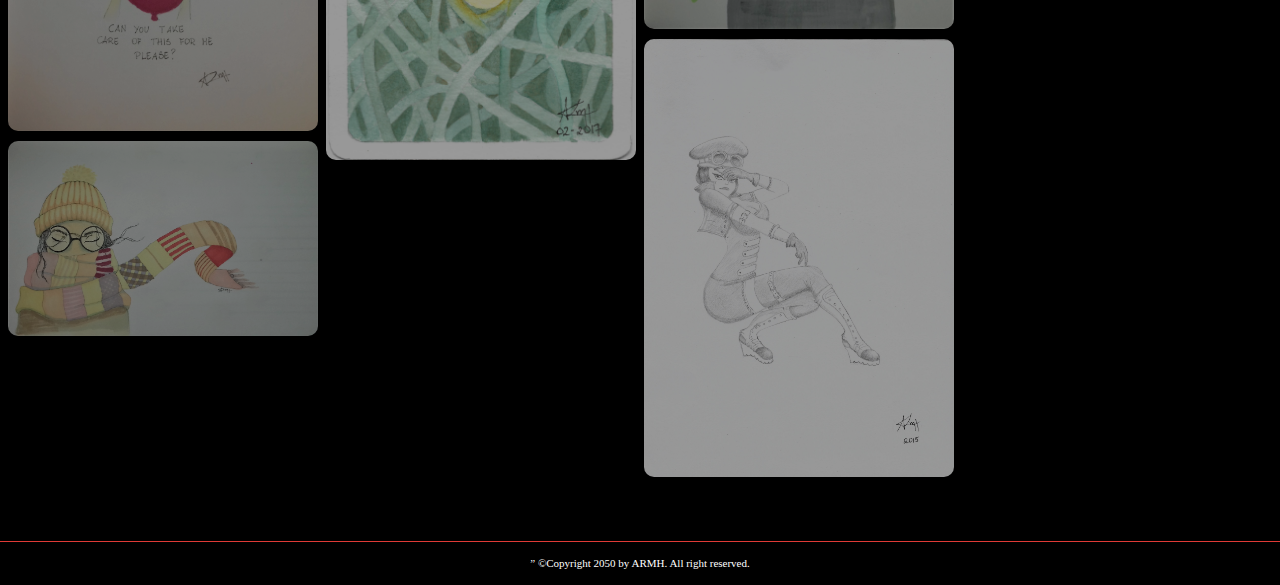
==== commit b8e4e2d6: "25/01" ====
--- a/Drawings.html
+++ b/Drawings.html
@@ -15,6 +15,9 @@
   <div class="twinkling"></div>
 
   <style>
+@media screen and (max-width: 610px) {
+
+}
   * {
     box-sizing: border-box;
   }
@@ -174,7 +177,7 @@
            border-top: 0.5px groove;
            border-color: #e03a36;
   }
-
+}
   </style>
   </head>
 
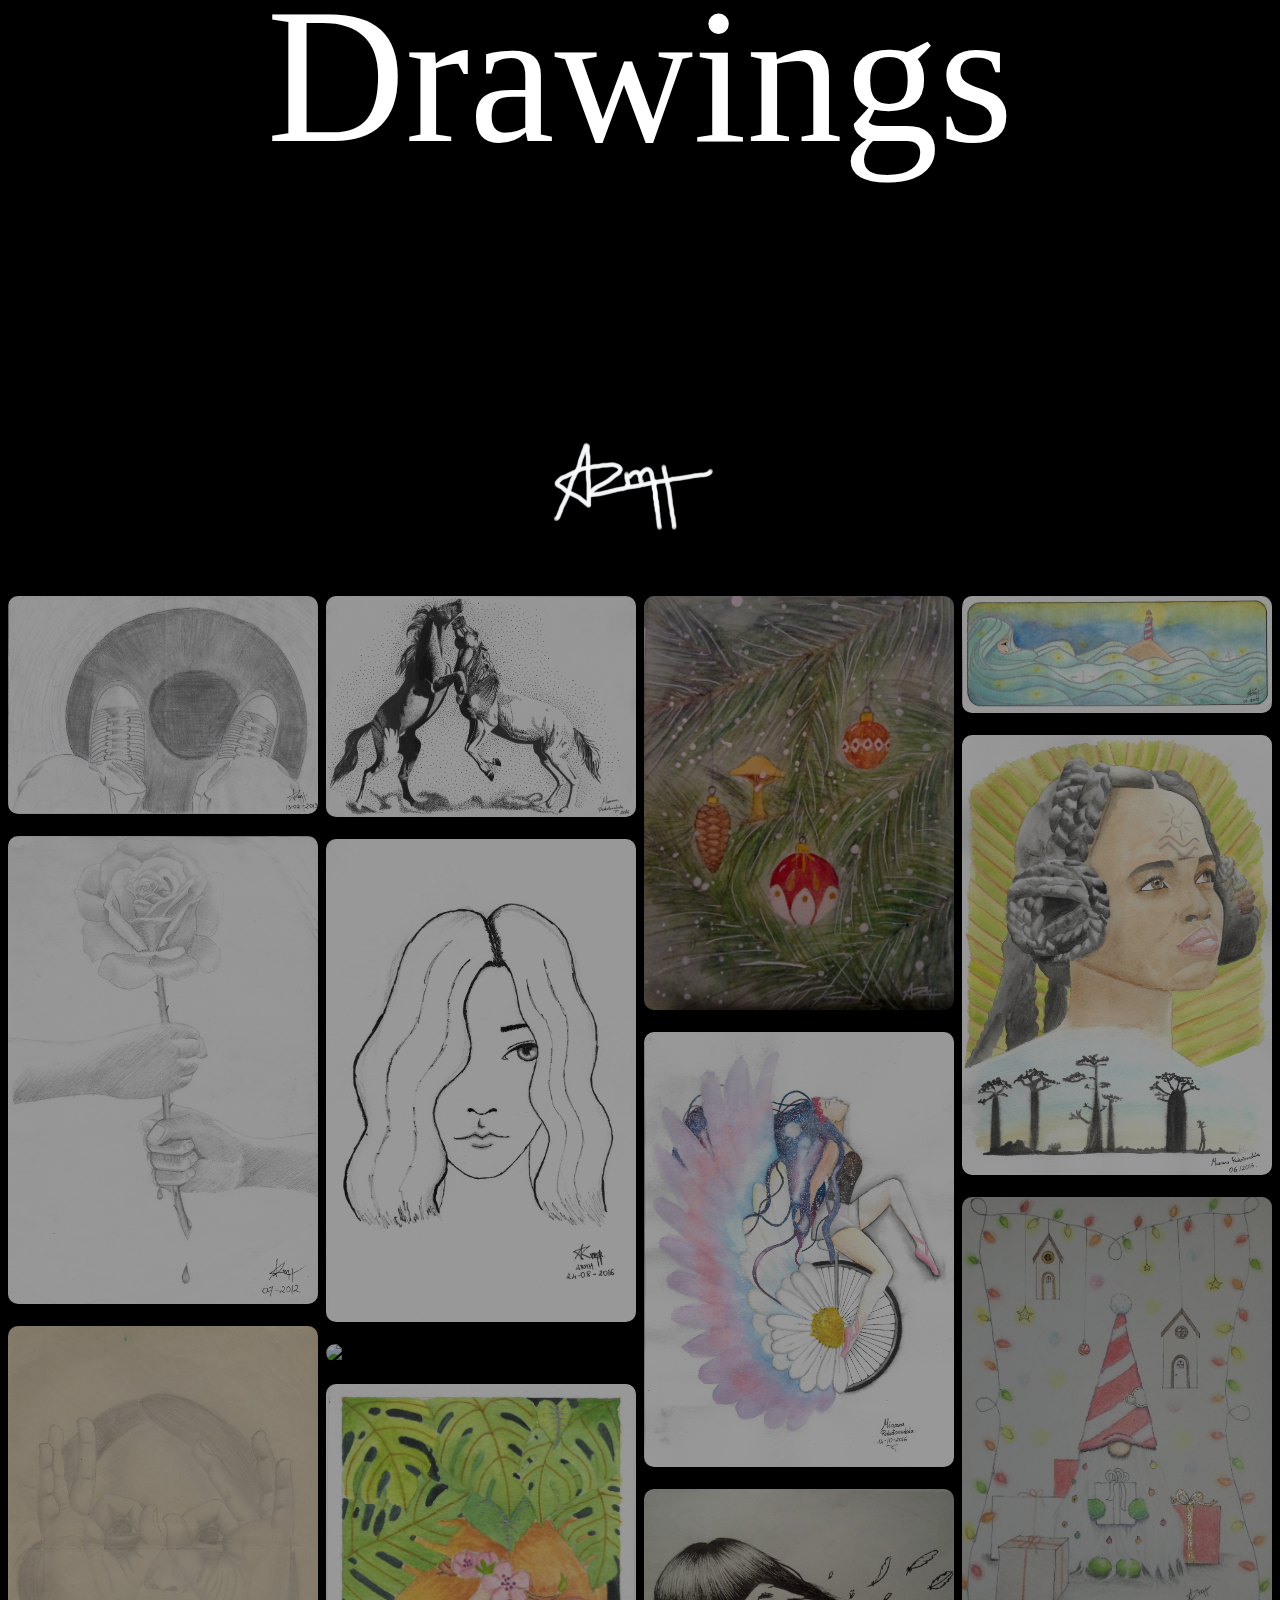
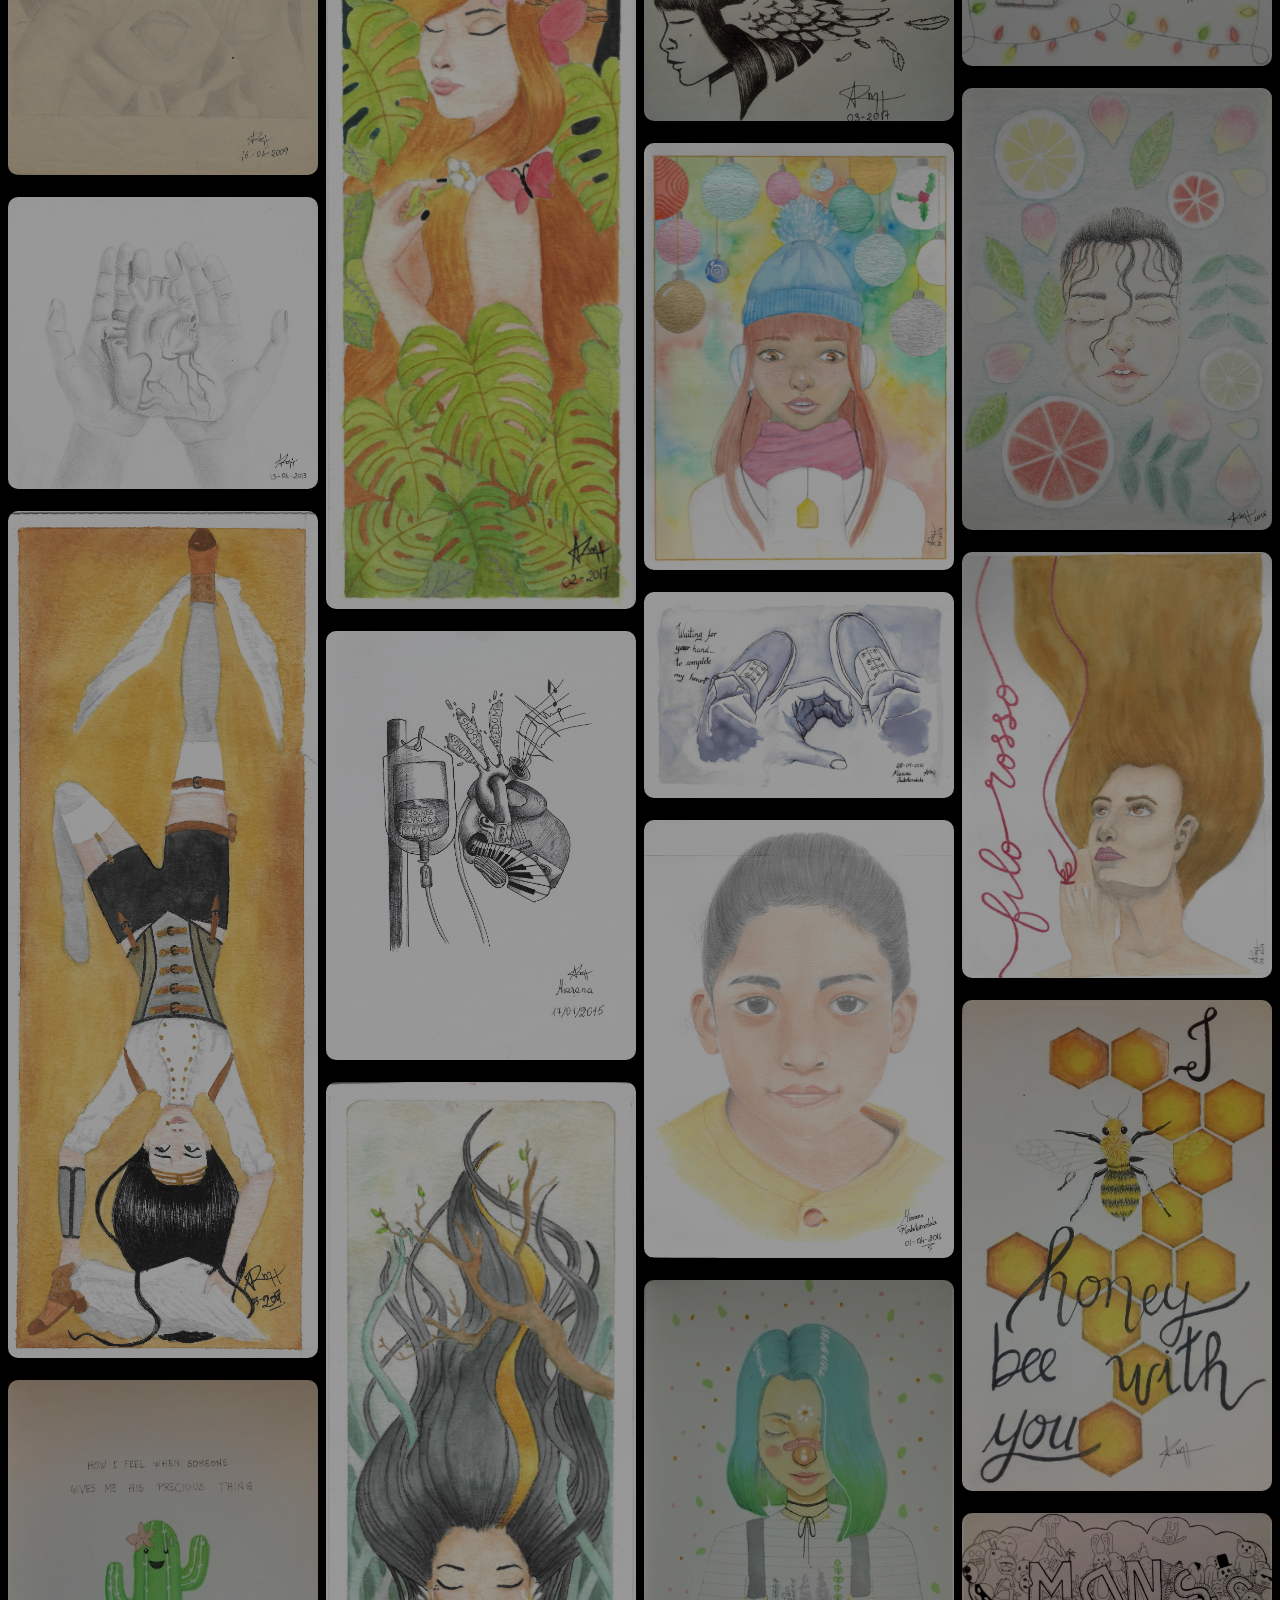
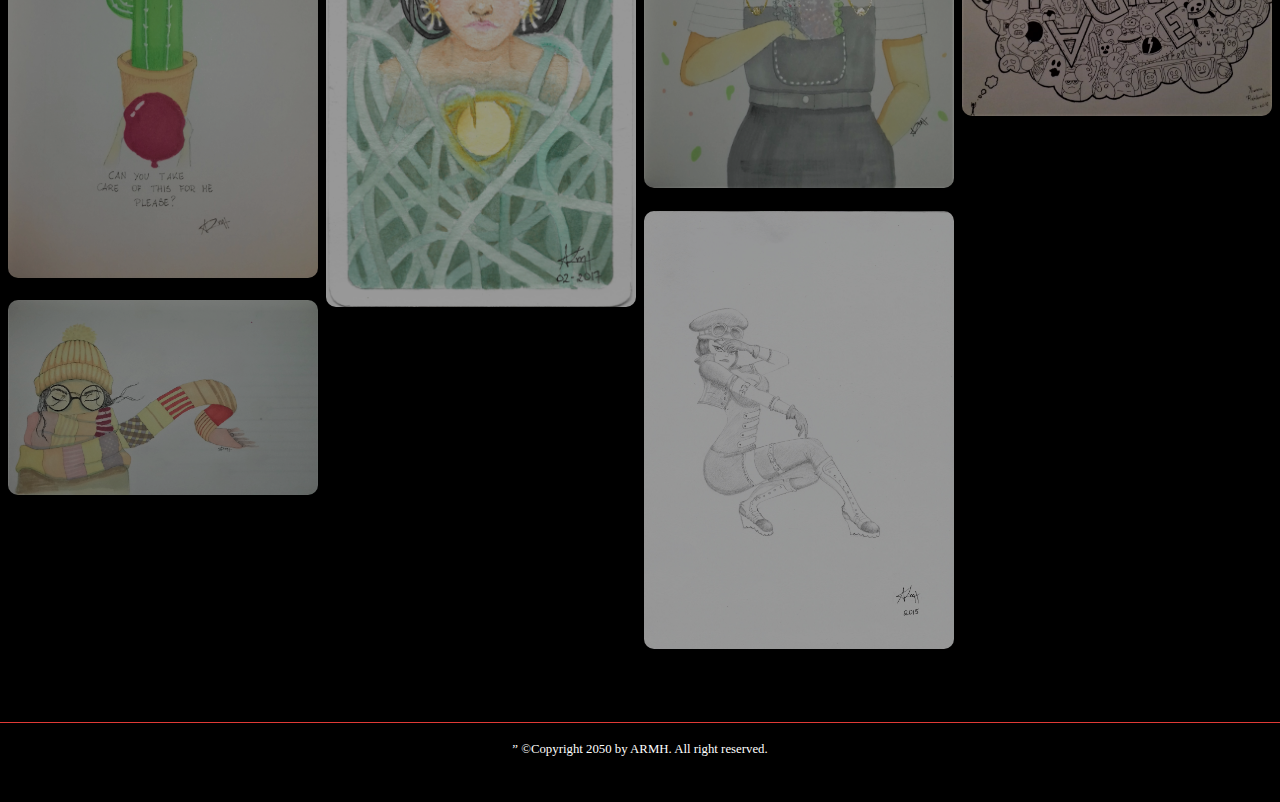
==== commit 83667306: "2.15" ====
--- a/Drawings.html
+++ b/Drawings.html
@@ -3,7 +3,7 @@
 <head>
   <title> Drawings </title>
 
-  <meta name="viewport" content="width=device-width, initial-scale=1">
+  <meta name="viewport" content="width=device-width, initial-scale=1.0">
 
   <link rel="stylesheet" type="text/css" href="css\style.css" />
   <link rel="stylesheet" type="text/css" href="css\normalize.css" />
@@ -15,9 +15,7 @@
   <div class="twinkling"></div>
 
   <style>
-@media screen and (max-width: 610px) {
-
-}
+
   * {
     box-sizing: border-box;
   }
@@ -29,13 +27,13 @@
   header .drawings
   {
     font-family: "Lady Fiesta";
-    font-size: 200px;
+    font-size: 15vw;
     color: #ffffff;
-    margin: 0 auto 100px;
+    margin: 0 auto 10vw;
     text-align: center;
     font-weight: normal;
-    line-height: 120px;
-    height: 200px;
+    line-height: 12vw;
+    height: 20vw;
   }
 
   .Home img{
@@ -54,7 +52,7 @@
     border-radius: 10px;
     opacity: 0.6;
     cursor: pointer;
-    margin-top: 10px;
+    margin-top: 1vw;
     vertical-align: middle;
   }
 
@@ -81,7 +79,7 @@
     display: none;
     position: fixed;
     z-index: 1;
-    padding: 150px;
+    padding: 15vw;
     left: 0;
     top: 0;
     width: 100%;
@@ -93,10 +91,10 @@
 
   .closebtn {
     position: absolute;
-    top: 10px;
-    right: 15px;
+    top: 1vw;
+    right: 1.5vw;
     color: white;
-    font-size: 50px;
+    font-size: 5vw;
     cursor: pointer;
   }
 
@@ -104,7 +102,7 @@
 margin: 0;
 display: block;
 width: 80%;
-max-width: 700px;
+max-width: 70vw;
 }
 
 #caption {
@@ -152,6 +150,11 @@
     flex: 100%;
     max-width: 100%;
   }
+}
+
+img {
+  width: 9.5vw;
+  margin: 3% auto;
 }
 
 #myBtn {
@@ -169,11 +172,11 @@
   #footer
   {
            font-family: "antique olive";
-           font-size: 11px;
+           font-size: 1vw;
            text-align: center;
            color: white;
            margin-top: 5%;
-           padding: 15px;
+           padding: 1.5vw;
            border-top: 0.5px groove;
            border-color: #e03a36;
   }
